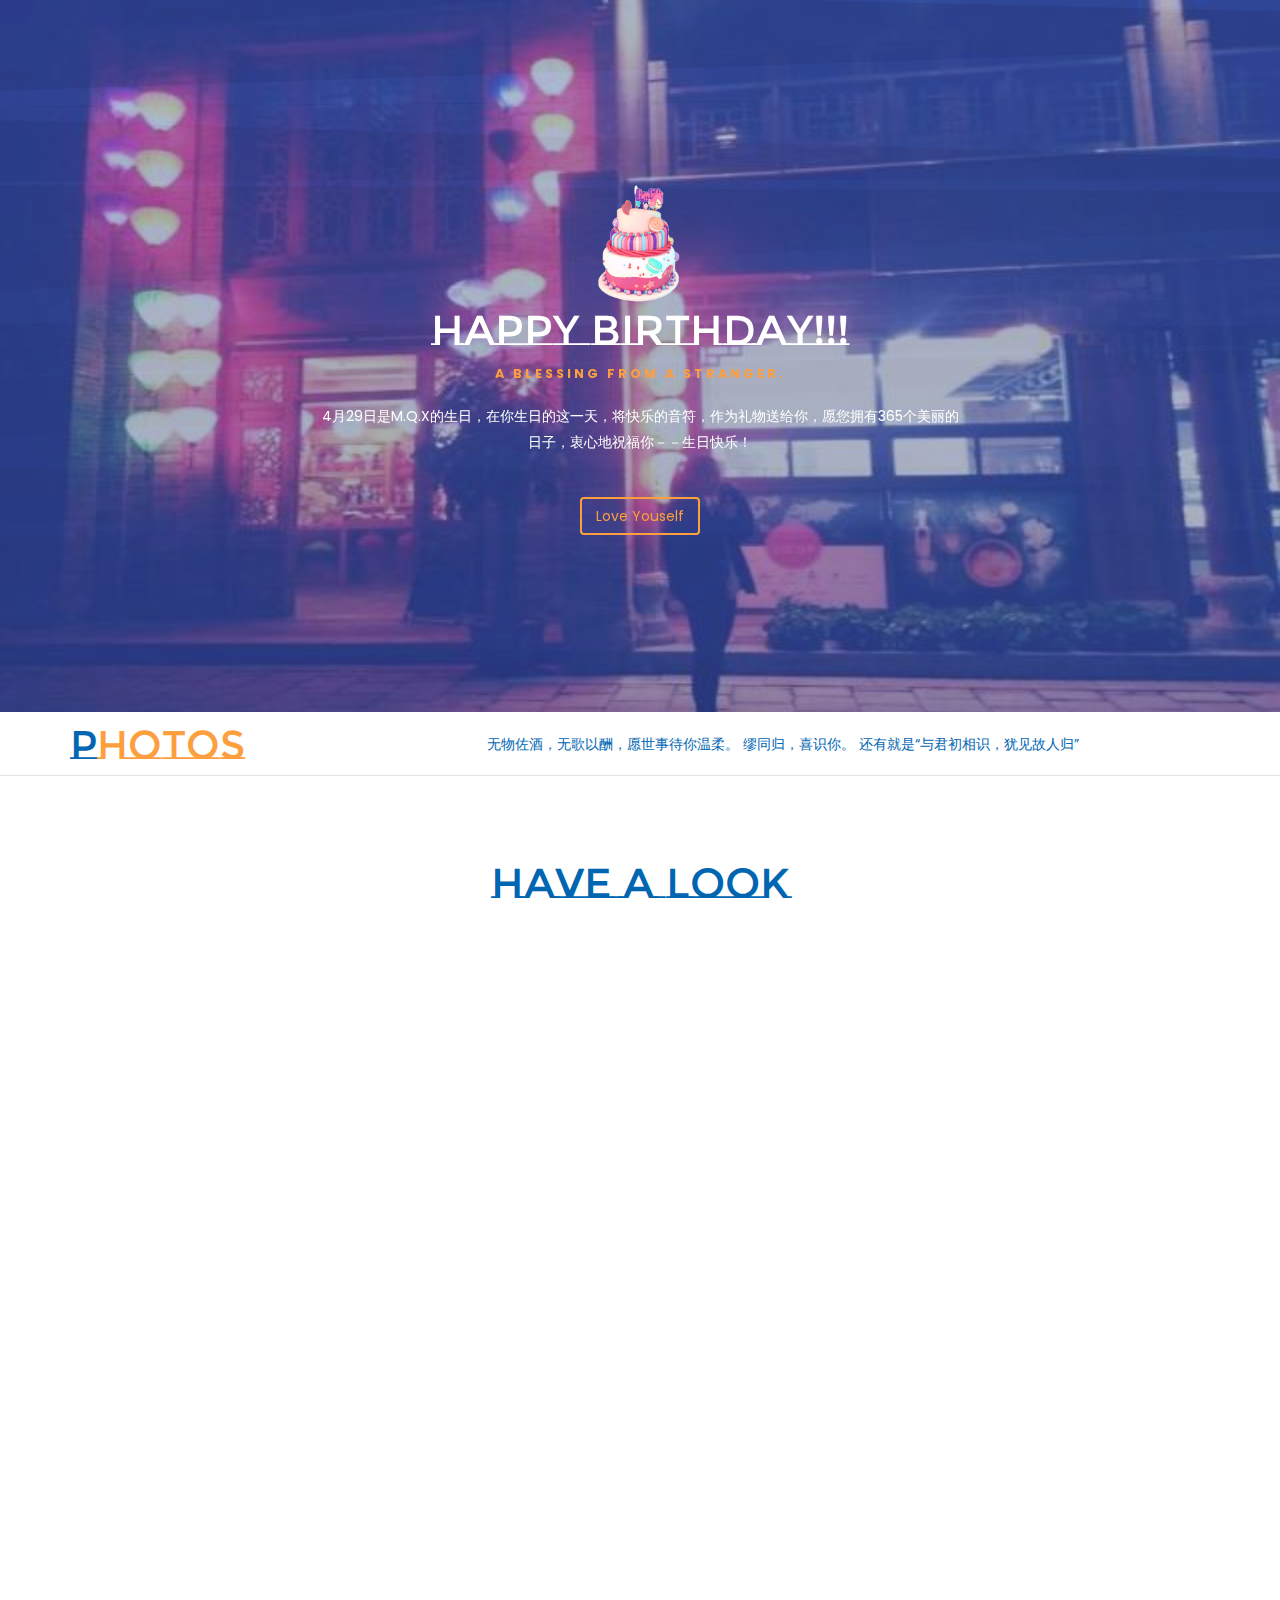
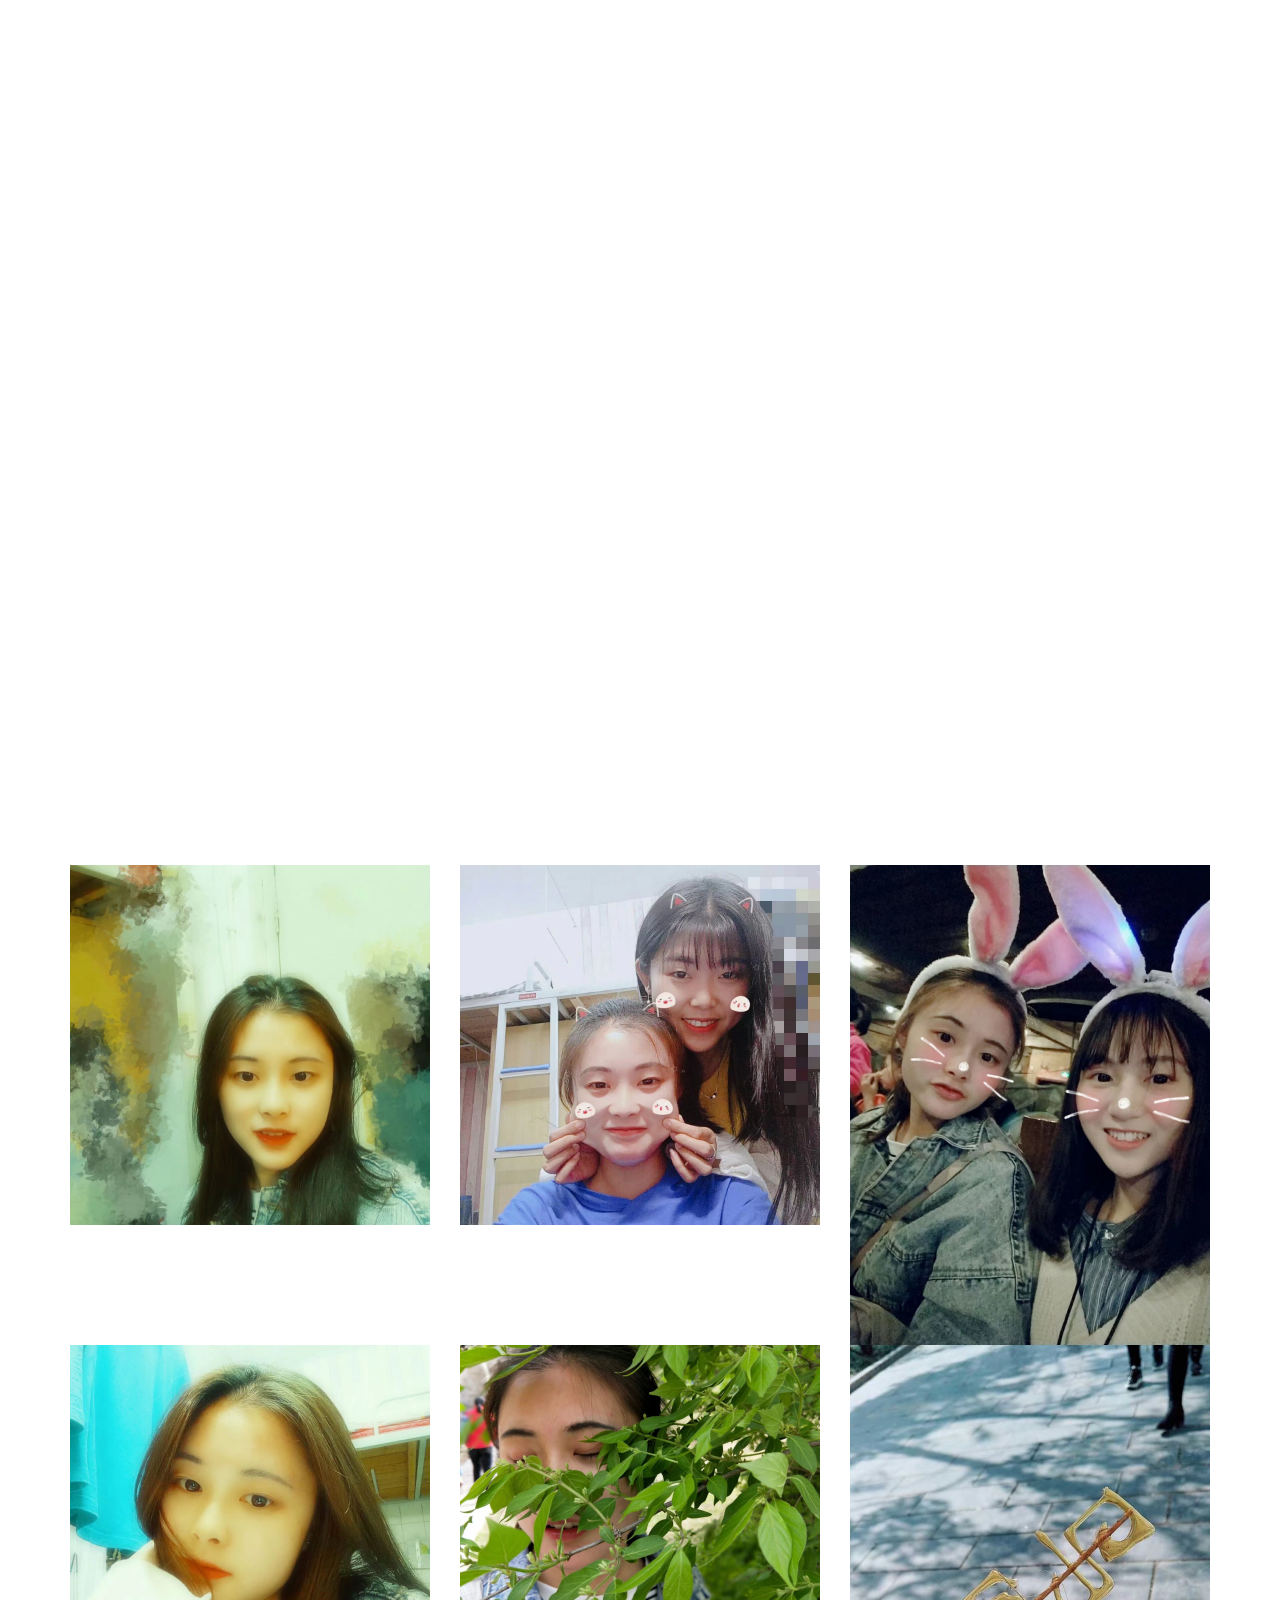
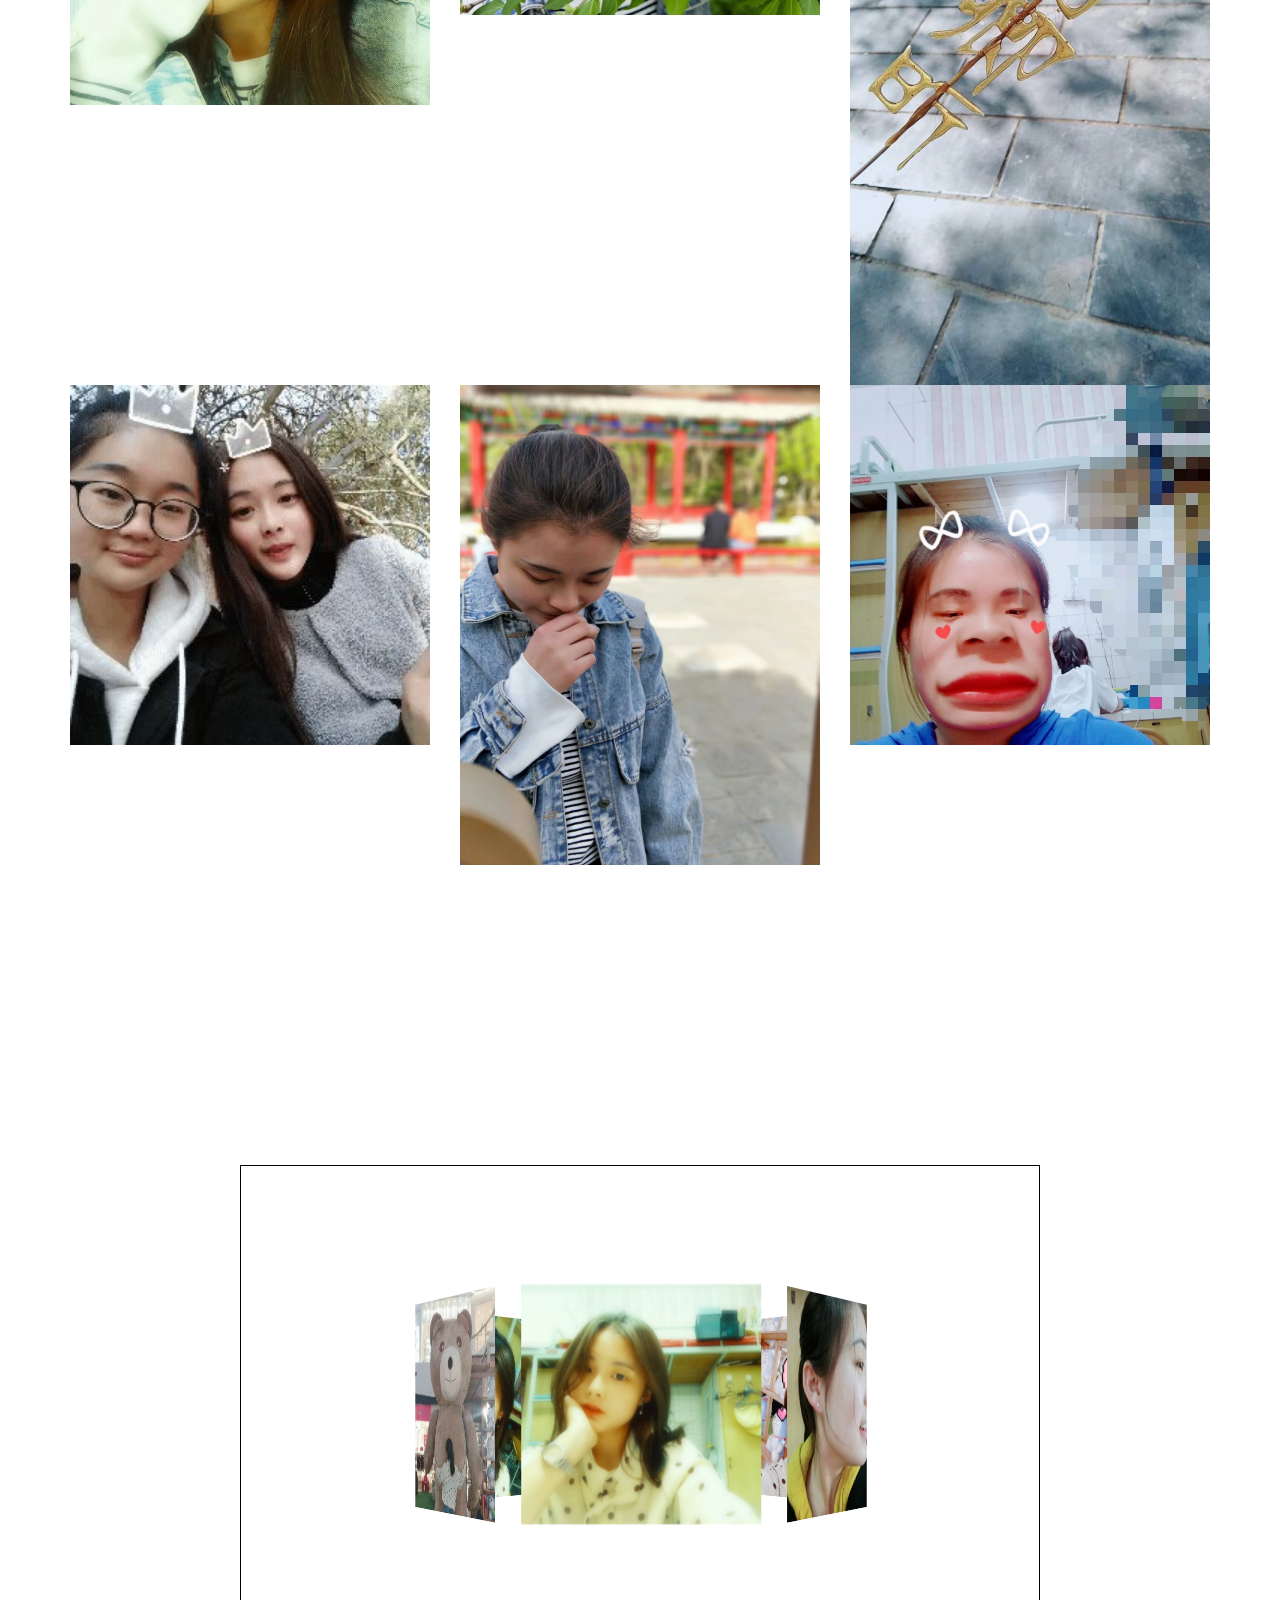
==== index/index.html @ b982a2fc "Update index.html" ====
<!DOCTYPE html>
<html>
<head>
<title>小姐姐最漂亮</title>
<link href="css/bootstrap.css" rel="stylesheet" type="text/css" media="all" />
<link href="http://ydbzs.github.io/ck/ico我的象征.ico" type="image/x-icon" rel="shortcut icon">
<!-- jQuery (necessary for Bootstrap's JavaScript plugins) -->
<script src="js/jquery.min.js"></script>
<!-- Custom Theme files -->
<!--theme-style-->
<link href="css/style.css" rel="stylesheet" type="text/css" media="all" />	
<!--//theme-style-->
<meta name="viewport" content="width=device-width, initial-scale=1">
<meta http-equiv="Content-Type" content="text/html; charset=utf-8" />
<meta property="og:title" content="Vide" />
<meta name="renderer" content="webkit">
<meta name="viewport" content="width=device-width, initial-scale=1">
<meta http-equiv="Content-Type" content="text/html; charset=utf-8" />
<meta name="keywords" content="Robes Responsive web template, Bootstrap Web Templates, Flat Web Templates, Android Compatible web template, 
Smartphone Compatible web template, free webdesigns for Nokia, Samsung, LG, SonyEricsson, Motorola web design" />
<script type="application/x-javascript"> addEventListener("load", function() { setTimeout(hideURLbar, 0); }, false); function hideURLbar(){ window.scrollTo(0,1); } </script>
<!---->
<script src="js/bootstrap.min.js"></script>
<!---->
<link href='https://fonts.googleapis.com/css?family=Poppins:400,300,500,700,600' rel='stylesheet' type='text/css'>
<link href='https://fonts.googleapis.com/css?family=Montserrat+Subrayada:400,700' rel='stylesheet' type='text/css'>

		<script type="text/javascript" src="js/modernizr.custom.js"></script> 
<!--animate-->
<link href="css/animate.css" rel="stylesheet" type="text/css" media="all">
<script src="js/wow.min.js"></script>
	<script>
		 new WOW().init();
	</script>
<!--//end-animate-->
	<style>
.con{
width: 800px;
height: 500px;
margin: 0 auto;
border: 1px solid black;
-webkit-perspective: 1200px;
    }
    .stage{
        width: 800px;
        height: 500px;
        margin: 0 auto;
        position: relative;
        transform-style: preserve-3d;
        animation: xuanzhuan 5s  infinite linear
    }
    @keyframes xuanzhuan {
        0%{
            transform: rotatey(0deg) ;
            border:3px solid red;
        }
        25%{
            transform: rotatey(90deg) ;
            border:3px  solid aqua;
        }
        50%{
            transform: rotatey(180deg) ;
            border: 3px solid blue;
        }
        75%{
            transform: rotatey(270deg) ;
            border: 3px solid  yellow ;
        }
        100%{
            transform: rotatey(360deg);
            border: 3px solid  black;
        }
     }
    .stage>div{
        position: absolute;
        top: 140px;
        left: 300px;
    }
    .stage>div>img{
        width: 200px;
        height: 200px;
    }
    .stage div:nth-child(1){
         transform: rotatey(0deg) translatez(200px);
     }
     .stage div:nth-child(2){
         transform: rotatey(60deg) translatez(200px);
     }
     .stage div:nth-child(3){
         transform: rotatey(120deg) translatez(200px);
     }
     .stage div:nth-child(4){
         transform: rotatey(180deg) translatez(200px);
     }
     .stage div:nth-child(5){
         transform: rotatey(240deg) translatez(200px);
     }
     .stage div:nth-child(6){
         transform: rotatey(300deg) translatez(200px);
     }
    </style>
</head>
 <body >
	 <audio src="video/FLOWER_ROAD-BIGBANG.flac" autoplay="autoplay" loop="loop"></audio>
    <!--banner-->
	<div class="banner">
		<div id="geo" class="geo">
            <div id="output" class="geo">
            </div>
        </div>
		<div class="container">
			<div class="banner-text">	
				<a href="index.html" class="wow fadeInLeft animated" data-wow-delay=".5s"><img src="img/timg.gif"  width="200px" alt=""></a>
				<div class="wow fadeInRight animated" data-wow-delay=".5s">
				<h3 >Happy Birthday!!!</h3>
				<span >A Blessing From A Stranger.</span>
				<p >4月29日是M.Q.X的生日，在你生日的这一天，将快乐的音符，作为礼物送给你，愿您拥有365个美丽的日子，衷心地祝福你－－生日快乐！</p>
					<a href="" class="read-2 hvr-shutter-out-horizontal">Love Youself</a>
			</div>
			</div>
		</div>
	</div>		    
	<div class="header wow fadeInDown animated" data-wow-delay=".5s">
		<div class="container">
			<div class="header-menu">
				
				<nav class="navbar navbar-default">
					<div class="container-fluid">
						<!-- Brand and toggle get grouped for better mobile display -->
						<div class="navbar-header">
						  <button type="button" class="navbar-toggle collapsed" data-toggle="collapse" data-target="#bs-example-navbar-collapse-1" aria-expanded="false">
							<span class="sr-only">Toggle navigation</span>
							<span class="icon-bar"></span>
							<span class="icon-bar"></span>
							<span class="icon-bar"></span>
						  </button>
						  <div class="navbar-brand logo">
								<h1><a href=""><span>P</span>hotos</a></h1>
							</div>
						</div>
						<!-- Collect the nav links, forms, and other content for toggling -->
						<div class="collapse navbar-collapse" id="bs-example-navbar-collapse-1">
						  <ul class="nav navbar-nav cl-effect-11">
							<li class="active"><a href="index.html" data-hover="Home">无物佐酒，无歌以酬，愿世事待你温柔。 缪同归，喜识你。
								还有就是“与君初相识，犹见故人归” </a></li>
							<li><a href="about.html" data-hover="About"></a></li>
							<li class="dropdown">
							</li>
							 <li><a data-hover="Blog" href="blog.html"></a></li>
							  <li><a  href="codes.html" data-hover="Shortcodes"></a></li>
							 <li><a data-hover="Contact" href="contact.html"></a></li>
							 
						  </ul>
						</div><!-- /.navbar-collapse -->
					</div><!-- /.container-fluid -->
				</nav>
			<div class="clearfix"></div>
			</div>	
		</div> 
	</div>
<!--content-->
<div class="content">
	<div class="container">
		<div class="welcome" >
			<h2>Have A Look </h2>
			<div class="tab-head">
				<nav class="nav-sidebar">
					<ul class="nav tabs wow fadeInRight animated" data-wow-delay=".5s">
					  <li class="active"><a href="#tab1" data-toggle="tab">自拍</a></li>
					  <li class=""><a href="#tab2" data-toggle="tab"></span>永远十八岁</a></li> 
					  <li class=""><a href="#tab3" data-toggle="tab">TRAVEL</a></li>  
					  <li class=""><a href="#tab4" data-toggle="tab">LOVELY ANIMALS</a></li>
					</ul>
				</nav>
				<div class=" tab-content wow fadeInLeft animated" data-wow-delay=".5s">
					<div class="tab-pane active text-style" id="tab1">
						<div class="fashion-tab">
							<h4>哇，小姐姐好漂亮，你的照片让我心里面小鹿乱撞呀φ(>ω<*) φ(>ω<*) φ(>ω<*) </h4>
							<p>
							</p>
							<div class="tab_img">
								<div class="col-md-4 fashion-img">
									<img src="img/psb8X3FPJ6X.jpg" class="img-responsive" alt=" ">
								</div>
								<div class="col-md-4 fashion-img">
									<img src="img/psbGY0UJJDE.jpg" class="img-responsive" alt=" ">
								</div>
								<div class="col-md-4 fashion-img">
									<img src="img/psbWRGTKIEP.jpg" class="img-responsive" alt=" ">
								</div>
								<div class="clearfix"></div>
							</div>				      
						 </div>
					</div>
					<div class="tab-pane  text-style" id="tab2">
						<div class="fashion-tab1">
							<h4>Forever eighteen years old</h4>
							<div class="tab_img1">
								<div class="col-md-4 fashion-img1">
									<p>  三岁，亲情给我们温暖。
										七岁，知识给我们力量。
										十三岁，单纯给我们色彩。
										十六岁，彷徨给我们思考。
										十八岁，成熟给我们淡定。
										十八年的风雨和阳光，十八年的泪水与欢笑，十八年的回忆积淀出蓬勃而美丽的青春，就让这一瞬间变成永恒。
									</p>
									<a href="about.html" class="hvr-shutter-out-horizontal read-1">Frever Age</a>
								</div>
								<div class="col-md-4 fashion-img1">
									<p> 当我们情感受挫，事业不顺，被人误解，付出没有回报，受到伤害，身心疲惫，一个人对着天花板发呆时，
										万千的思绪像泄闸的洪水，奔涌而来。经历了高考的洗礼，进入了象牙塔。告别了青涩与幼稚，多了一份成熟与担当。
										而青春就这样一去不复返，忧伤开满了山岗，等着青春散场。我们的十八岁就这样在不经意中溜走了，也许某一天我们会拿起那张泛黄的照片，
										回忆起从前的点点滴滴，可是逝去的美好离我们越来越远！珍惜青春，珍惜朋友，时光飞逝，只愿你越来越好...
									</p>
								</div>
								<div class="col-md-4 fashion-img1">
									<img src="img/null7bda6ec96d5dbf72.jpg" class="img-responsive" alt=" ">
								</div>
								<div class="clearfix"></div>
							</div>				      
						 </div>
					</div>
					<div class="tab-pane  text-style" id="tab3">
						<div class="fashion-tab2">
							<h4>what a beautiful day!!!</h4>
							<p> Every day is a new journey, and everyone who walks with us is grateful. "Life is not long, just enough to see the world."
							</p>
							<div class="fashion-grid">
							<div class="col-md-4 fashion-left">
								<img src="img/psbMLN8ZR8O.jpg" class="img-responsive img-top" alt=" ">
								<img src="img/psbHLEFWUCD.jpg" class="img-responsive" alt=" ">
								<img src="img/psbS8KVD2KN.jpg" alt="" style="width: 100%;height:100%;margin-top: 5%;">
							</div>
							<div class="col-md-8 fashion-right">
								<h5>we are family...</h5>
									<ul class="ideas">
										 <div id="wea">  
										  我们都是单翅膀的天使，只有拥抱着才能飞翔
										 </div>
										<li><a href="#"><img src="img/psbN4O1JW4L.jpg" alt="" style="width: 200px;height: 200px;"></a></li>
										<li><a href="#"><img src="img/psbOVO4D9TD.jpg" alt="" style="width: 160px;height: 200px;margin-left: 250px"></a></li>
										<li><a href="#"><img src="img/psb07OE6N61.jpg" alt="" style="width: 60%;height: 60%;"></a></li>
									</ul>
							</div>
							<div class="clearfix"></div>
							</div>
						</div>					  
					</div>
					<div class="tab-pane text-style" id="tab4">
						<div class="fashion-tab1">
							<h4></h4>
							<div class="tab_img1">
								<div class="col-md-4 fashion-img1">
									<p style="color: pink;font-size: 4rem"> 好萌的小动物呀!!!!
									</p>
									
								</div>
								<div class="col-md-4 fashion-img1">
									<img src="img/psb8X3ZKJ7M.jpg" class="img-responsive" alt=" ">
								</div>
								<div class="col-md-4 fashion-img1">
									<img src="img/psbSS99NEKQ.jpg" class="img-responsive" alt=" ">
								</div>
								<div class="clearfix"></div>
							</div>				      
						 </div>
					</div>
				</div>
			</div>
		</div>
	</div>

    <script>window.jQuery || document.write('<script src="js/vendor/jquery.min.min.js"><\/script>')</script>
    <script src="js/jquery.vide.min.js"></script>
<!---->
<div class="content-mid">
	<div class="container">
	  <div class="col-md-5 content-mid1 wow fadeInRight animated" data-wow-delay=".5s">
			<h4>美美的照片</h4>
			<p> 或许，最美的事不是留住时光，而是留住记忆，如最初相识的感觉一样，
				哪怕一个不经意的笑容，便是我们最怀念的故事。但愿，时光，如初见。<br><br><br>
				相机锁住了那一瞬的时间，照片打开了那一刻的记忆，时间的流逝让我们懂得了。
			</p>
		</div>	
		<div class="col-md-7 content-mid2 wow fadeInLeft animated" data-wow-delay=".5s">
			<div class="col-sm-3 mid-1 slideanim">
				<a href=""  data-toggle="modal" class="mask">
					<img src="img/null3707a48674cf4d28.jpg" alt="" class="img-responsive zoom-img">
				</a>
			</div>
			<div class="col-sm-3 mid-1 slideanim">
			<a href=""  data-toggle="modal" class="mask">
					<img src="img/null-39797a5455c111fa.jpg" alt="" class="img-responsive zoom-img">
				</a>
			</div>
			<div class="col-sm-3 mid-1 slideanim">
				<a href=""  data-toggle="modal" class="mask">
					<img src="img/psb0N0WON1P.jpg" alt="" class="img-responsive zoom-img">
				</a>			
			</div>
			<div class="col-sm-3 mid-1 slideanim">
				<a href=""  data-toggle="modal" class="mask">
					<img src="img/psb3YHD8892.jpg" alt="" class="img-responsive zoom-img">
				</a>
			</div>
			<div class="col-sm-3 mid-1 slideanim">
			<a href=""  data-toggle="modal" class="mask">
					<img src="img/psb9A8YCYUR.jpg" alt="" class="img-responsive zoom-img">
				</a>
			</div>
			<div class="col-sm-3 mid-1 slideanim">
				<a href=""  data-toggle="modal" class="mask">
					<img src="img/psb4389FW9H.jpg" alt="" class="img-responsive zoom-img">
				</a>			
			</div>
			<div class="col-sm-3 mid-1 slideanim">
				<a href="#portfolioModal7"  data-toggle="modal" class="mask">
					<img src="" alt="" class="img-responsive zoom-img">
				</a>
			</div>
			<div class="col-sm-3 mid-1 slideanim">
				<a href="#portfolioModal8"  data-toggle="modal" class="mask">
					<img src="" alt="" class="img-responsive zoom-img">
				</a>
			</div>
			<div class="picture">
				<img src="img/psbAI7GKXLM.jpg" alt="" style="width: 200px; position: absolute;
				left: -40px;top: 290px;outline: 5px solid pink;">
				<img src="img/psbHLEFWUCD.jpg" alt="" style="width: 200px;position:absolute;
				right: -30px;top: 290px;">
			</div>
			<div class="clearfix"></div>
		</div>
		</div>
		<!-- Portfolio Modals -->
<div class="portfolio-modal modal fade slideanim" id="portfolioModal1" tabindex="-1" role="dialog" aria-hidden="true">
    <div class="modal-content">
        <div class="close-modal" data-dismiss="modal">
            <div class="lr">
                <div class="rl"></div>
            </div>
        </div>
        <div class="container">
		
                <div class="col-lg-8 col-lg-offset-2">
                    <div class="modal-body">
                        <h3>Lorem ipsum</h3>
						
                        <img src="images/pi.jpg" class="img-responsive" alt="">
                        <p>Lorem Ipsum is simply dummy text of the printing and typesetting industry. Lorem Ipsum has been the industry's standard dummy text ever since the 1500s, when an unknown printer took a galley of type and scrambled it to make a type specimen book.</p>
                    </div>
                </div>
           
        </div>
    </div>
</div>
<div class="portfolio-modal modal fade slideanim" id="portfolioModal2" tabindex="-1" role="dialog" aria-hidden="true">
    <div class="modal-content">
        <div class="close-modal" data-dismiss="modal">
            <div class="lr">
                <div class="rl"></div>
            </div>
        </div>
        <div class="container">
         
                <div class="col-lg-8 col-lg-offset-2">
                    <div class="modal-body">
                        <h3>Dummy text</h3>
                      
                        <img src="images/pi1.jpg" class="img-responsive" alt="">
                        <p>Lorem Ipsum is simply dummy text of the printing and typesetting industry. Lorem Ipsum has been the industry's standard dummy text ever since the 1500s, when an unknown printer took a galley of type and scrambled it to make a type specimen book.</p>
                    </div>
                </div>
           
        </div>
    </div>
    </div>
<div class="portfolio-modal modal fade slideanim" id="portfolioModal3" tabindex="-1" role="dialog" aria-hidden="true">
    <div class="modal-content">
        <div class="close-modal" data-dismiss="modal">
            <div class="lr">
                <div class="rl"></div>
            </div>
        </div>
        <div class="container">
           
                <div class="col-lg-8 col-lg-offset-2">
                    <div class="modal-body">
                        <h3>Popular belief</h3>
                     
                        <img src="images/pi2.jpg" class="img-responsive" alt="">
						<p>Lorem Ipsum is simply dummy text of the printing and typesetting industry. Lorem Ipsum has been the industry's standard dummy text ever since the 1500s, when an unknown printer took a galley of type and scrambled it to make a type specimen book.</p>
                    </div>
                </div>
            </div>
       
    </div>
</div>
<div class="portfolio-modal modal fade slideanim" id="portfolioModal4" tabindex="-1" role="dialog" aria-hidden="true">
    <div class="modal-content">
        <div class="close-modal" data-dismiss="modal">
            <div class="lr">
                <div class="rl"></div>
            </div>
        </div>
        <div class="container">
			
                <div class="col-lg-8 col-lg-offset-2">
                    <div class="modal-body">
                        <h3>Lorem ipsum</h3>
                       
                        <img src="images/pi3.jpg" class="img-responsive" alt="">
                        <p>Lorem Ipsum is simply dummy text of the printing and typesetting industry. Lorem Ipsum has been the industry's standard dummy text ever since the 1500s, when an unknown printer took a galley of type and scrambled it to make a type specimen book.</p>
                    </div>
                </div>
            
        </div>
    </div>
</div>
<div class="portfolio-modal modal fade slideanim" id="portfolioModal5" tabindex="-1" role="dialog" aria-hidden="true">
	<div class="modal-content">
        <div class="close-modal" data-dismiss="modal">
            <div class="lr">
                <div class="rl"></div>
            </div>
        </div>
        <div class="container">

                <div class="col-lg-8 col-lg-offset-2">
                    <div class="modal-body">
                        <h3>Dummy text</h3>
                       
                        <img src="images/pi5.jpg" class="img-responsive" alt="">
                        <p>Lorem Ipsum is simply dummy text of the printing and typesetting industry. Lorem Ipsum has been the industry's standard dummy text ever since the 1500s, when an unknown printer took a galley of type and scrambled it to make a type specimen book.</p>
                    </div>
                </div>
           
        </div>
    </div>
</div>
<div class="portfolio-modal modal fade slideanim" id="portfolioModal6" tabindex="-1" role="dialog" aria-hidden="true">
    <div class="modal-content">
        <div class="close-modal" data-dismiss="modal">
            <div class="lr">
                <div class="rl"></div>
            </div>
        </div>
        <div class="container">
           
                <div class="col-lg-8 col-lg-offset-2">
                    <div class="modal-body">
                        <h3>Popular belief</h3>
                       
                        <img src="images/pi4.jpg" class="img-responsive" alt="">
                        <p>Lorem Ipsum is simply dummy text of the printing and typesetting industry. Lorem Ipsum has been the industry's standard dummy text ever since the 1500s, when an unknown printer took a galley of type and scrambled it to make a type specimen book.</p>
                    </div>
                </div>
            </div>
        
    </div>
</div>
<div class="portfolio-modal modal fade slideanim" id="portfolioModal7" tabindex="-1" role="dialog" aria-hidden="true">
    <div class="modal-content">
        <div class="close-modal" data-dismiss="modal">
            <div class="lr">
                <div class="rl"></div>
            </div>
        </div>
        <div class="container">
            
                <div class="col-lg-8 col-lg-offset-2">
                    <div class="modal-body">
                        <h3>Lorem ipsum</h3>
                     
                        <img src="images/pi6.jpg" class="img-responsive" alt="">
                        <p>Lorem Ipsum is simply dummy text of the printing and typesetting industry. Lorem Ipsum has been the industry's standard dummy text ever since the 1500s, when an unknown printer took a galley of type and scrambled it to make a type specimen book.</p>
                    </div>
                </div>
         
        </div>
		
    </div>
</div>
<div class="portfolio-modal modal fade slideanim" id="portfolioModal8" tabindex="-1" role="dialog" aria-hidden="true">
    <div class="modal-content">
        <div class="close-modal" data-dismiss="modal">
            <div class="lr">
                <div class="rl"></div>
            </div>
        </div>
        <div class="container">
            
                <div class="col-lg-8 col-lg-offset-2">
                    <div class="modal-body">
                        <h3>Lorem ipsum</h3>
                     
                        <img src="images/pi7.jpg" class="img-responsive" alt="">
                        <p>Lorem Ipsum is simply dummy text of the printing and typesetting industry. Lorem Ipsum has been the industry's standard dummy text ever since the 1500s, when an unknown printer took a galley of type and scrambled it to make a type specimen book.</p>
                    </div>
                </div>
         
        </div>
		
    </div>
</div>
<!-- /Portfolio Modals -->


		<div class="clearfix"></div>
	</div>				      

</div>

<!---->

</div>
	 <div class="container">
			<div class="row">
				<img src="img/psbQ8XYOEFA.jpg" alt="" class="col-md-4" style="height:100%">
				<img src="img/psb.jpg" alt="" class="col-md-4" style="height:100%">
				<img src="img/psbWG7FFEFC.jpg" alt="" class="col-md-4" style="height:100%">
				<img src="img/psbHOMNOD0G.jpg" alt="" class="col-md-4" style="height:100%">
				<img src="img/psbR8NZW67U.jpg" alt="" class="col-md-4" style="height:100%">
				<img src="img/psbUP37G8Q9.jpg" alt="" class="col-md-4" style="height:100%">
				<img src="img/psb9D5N4ANU.jpg" alt="" class="col-md-4" style="height:100%;animation: xuanzhuan 1s alternate infinite;">
				<img src="img/psbDCQ7XRGD.jpg" alt="" class="col-md-4" style="height:100%">
				<img src="img/psbG32LHLEO.jpg" alt="" class="col-md-4" style="height:100%;animation: beng 1s alternate infinite;">
			</div>
<div class="footer">
	<div class="footer-top wow fadeInUp animated" data-wow-delay=".5s">
			<div class="col-md-6 footer-in">
				<div style="position: absolute;right:-490px;bottom:300px;font-size: 18px;animation:bianhuan 2s alternate infinite;">还是我最帅！！！！！</div>
			<h6 style="font-size: 15px;color: yellow">最后祝这位漂亮的小姐姐生日快乐！！(◕ᴗ◕✿)(◕ᴗ◕✿)(◕ᴗ◕✿)ヽ(￣▽￣)ﾉ<br>ヽ(￣▽￣)ﾉ<br>天天开心</h6>
			</div>
			<img src="img/cehVnQHbj5TYI.gif" alt="" style="width: 100px;position: absolute;
			top:0px;left: 800px;">
			<div class="clearfix"> </div>
		</div>
	</div>
	<div class="con">
        <div class="stage">
            <div>
                <img src="new/QQ图片20180509193000.jpg" alt="">
            </div>
            <div>
                <img src="new/QQ图片20180509193016.jpg" alt="">
            </div>
            <div>
               <img src="new/QQ图片20180509193023.jpg" alt="">
            </div>
            <div>
                <img src="new/QQ图片20180509193029.jpg" alt="">
            </div>
            <div>
                 <img src="new/QQ图片20180509193034.jpg" alt="">
            </div>
            <div>
                  <img src="new/QQ图片20180509193039.jpg" alt="">
            </div>
        </div>
    </div>
	<div class="footer-bottom wow fadeInDown animated" data-wow-delay=".5s">
		<div class="container">
			<div class=" footer-left">
					<p style="font-size: 15px;color: aqua;">Made by <a href="https://user.qzone.qq.com/908063221?source=aiostar" target="_blank">@Untitled<a></p>
					<br>
					<p>QQ:908063221</p>
				</div>
				</div>
		</div>
</div>
  	<!-- Preloader -->
   
   <script src="js/fss.js"></script>      
    <script src="js/geo.js"></script>  
</body>
</html>
---- index/css/style.css ----
body{
	background:#fff;
	font-family: 'Poppins', sans-serif;
}
body a{
	transition: 0.5s all;
	-webkit-transition: 0.5s all;
	-o-transition: 0.5s all;
	-moz-transition: 0.5s all;
	-ms-transition: 0.5s all;
}
 ul{
	padding: 0;
	margin: 0;
}
h1,h2,h3,h4,h5,h6,label,p{
	margin:0;	
}
/*--banner--*/
#geo{
 	position: absolute;
	height: 100%;
	width: 100%;
	opacity:0.5;
	z-index:1;	
	top:0;
}
canvas{
	width:100%;
}
.banner {
    position: relative;
	min-height: 712px;
    background: url(../img/null-58be25d24bad5cda.jpg) no-repeat;
    background-size: 100%   800px;
    width: 100%;
    display: block;
}
.banner-text{
	position: absolute;
    top: 22%;
    z-index: 999;
    text-align: center;
	left: 0%;
	width: 100%;
}
.banner-text h3{
	color:#fff;
	font-size:3em;
	font-family: 'Montserrat Subrayada', sans-serif;
}
.banner-text span{
	color: #fd9f3e;
    font-size: 0.9em;
    font-weight: 700;
    text-transform: uppercase;
    letter-spacing: 3px;
	margin-top:1em;
	display: block;
}
.banner-text p{
	color:#fff;
	font-size:1em;
	width: 50%;
    margin: 1.5em auto 3em;
	line-height:1.8em;
}
 a.read-2{
	color: #fd9f3e;
    font-size: 1em;
    text-decoration: none;
    border: 2px solid #fd9f3e;
    padding: 0.5em 1em;
    border-radius: 4px;
}
/* Shutter Out Horizontal */
.hvr-shutter-out-horizontal {
  display: inline-block;
  vertical-align: middle;
  -webkit-transform: translateZ(0);
  transform: translateZ(0);
  -webkit-backface-visibility: hidden;
  backface-visibility: hidden;
  -moz-osx-font-smoothing: grayscale;
  position: relative;
  -webkit-transition-property: color;
  transition-property: color;
  -webkit-transition-duration: 0.3s;
  transition-duration: 0.3s;
}
.hvr-shutter-out-horizontal:before {
  content: "";
  position: absolute;
  z-index: -1;
  top: 0;
  bottom: 0;
  left: 0;
  right: 0;
  background: #fd9f3e;
  -webkit-transform: scaleX(0);
  transform: scaleX(0);
  -webkit-transform-origin: 50%;
  transform-origin: 50%;
  -webkit-transition-property: transform;
  transition-property: transform;
  -webkit-transition-duration: 0.3s;
  transition-duration: 0.3s;
  -webkit-transition-timing-function: ease-out;
  transition-timing-function: ease-out;
}
.hvr-shutter-out-horizontal:hover, .hvr-shutter-out-horizontal:focus, .hvr-shutter-out-horizontal:active {
  color: white;
}
.hvr-shutter-out-horizontal:hover:before, .hvr-shutter-out-horizontal:focus:before, .hvr-shutter-out-horizontal:active:before {
  -webkit-transform: scaleX(1);
  transform: scaleX(1);
}

.banner-top{
	min-height: 300px;
    background: url(../images/3.jpg) no-repeat;
    width: 100%;
    display: block;
    background-size: cover;
}
.banner-text1 {
    text-align: center;
	padding-top: 5em;
}
.banner-text1 h2{
   color:#fff;
   font-size:1em;
}
.banner-text1 h2 i{
   margin:0 0.5em;
}
.banner-text1 h2 a{
   text-decoration:none;
   color:#fff;
}
.banner-text1 h2 a:hover{
   text-decoration:underline;
}
/*----*/
.header {
    padding: 0.5em 0;
    border-bottom: 1px solid #E4E4E4;
}
.logo {
    padding: 0;
    height: auto;
    margin-top: 0em;
}
.logo  h1{
	font-size:2.2em;
	font-family: 'Montserrat Subrayada', sans-serif;
}
.logo  h1 a{
	color:#fd9f3e;
	text-decoration:none;
}
.logo  h1 a span{
	color:#0066b2;
}
/*---*/
nav a {
	position: relative;
	display: inline-block;
	outline: none;
	text-decoration: none;
}
nav a:hover,
nav a:focus {
	outline: none;
}
/* Effect 11: text fill based on Lea Verou's animation http://dabblet.com/gist/6046779 */
.cl-effect-11 a::before {
	position: absolute;
	top: 0;
	left: 0;
	overflow: hidden;
	padding: 10px 0 0;
	max-width: 0;
	border-bottom: 2px solid #FD9F3E;
	color:  #0066B2;
	/* content: attr(data-hover); */
	-webkit-transition: max-width 0.5s;
	-moz-transition: max-width 0.5s;
	transition: max-width 0.5s;
}

.cl-effect-11 a:hover::before,
.cl-effect-11 a:focus::before {
	max-width: 100%;
}
/*----*/
.navbar-default {
    background: none;
    border: none;
    margin: 0;
    margin-top: 5px;
    min-height: auto;  
}
.navbar-default .navbar-nav > .active > a{
    color: #0066B2;
    background:none;
	padding: 10px 0;
}
div#bs-example-navbar-collapse-1 {
    float: right;
}
 .navbar-default .navbar-nav > .active > a:hover,
 .navbar-default .navbar-nav > .active > a:focus {
    /* color:  #0066B2; */
    background:none;
}
#wea{
    position: absolute;
    right: 25%;
    top: 20%;
    font-size: 17px;
    animation:color 3s linear alternate infinite;
}
@keyframes color{
    0%,25%{
        color: pink;
    }
    25%,50%{
        color: aqua;
    }
    50%,75%{
        color: orange
    }
    75%,100%{
        color: blueviolet;
    }
}
.navbar-default .navbar-nav > li > a {
    color: #0066B2;
    font-size: 1em;
	padding: 10px 0;
	margin:0 0.8em;
}
.navbar-default .navbar-nav > li > a:hover, 
.navbar-default .navbar-nav > li > a:focus {
    /* color: #0066B2;
    background: none;
    outline: none; */
}
.navbar-default .navbar-nav > .open > a,
 .navbar-default .navbar-nav > .open > a:hover, 
 .navbar-default .navbar-nav > .open > a:focus {
    /* color:  #0066B2;
    background:none; */
}
.dropdown-menu {
    top: 128%;
    background-color: #fff;
	padding: 0px 0;
	border-radius: 0px;
	border: 1px solid #E4E4E4;
	box-shadow:none;
	border-top:none;
}
.dropdown-menu > li > a {
    padding: 10px 0;
    color: #0066B2;
    margin: 0 1em;
}
.dropdown-menu > li > a:hover, .dropdown-menu > li > a:focus {
    color:  #0066B2;
    text-decoration: none;
    background-color: #FFFFFF;
}
/*--content--*/
.welcome{
	padding:6em 0;
}
.welcome h2 {
    color: #0066B2;
    font-size: 3em;
    font-family: 'Montserrat Subrayada', sans-serif;
	text-align: center;	
}
/*----*/
.tabs {
    text-align: center;
}
.tab-head {
    padding-top: 3em;
}
.tabs li{
	display:inline-block;
}
.tabs li a {
    margin: 0.5em;
    font-size: 1.5em;
    color: #8A8A8A;
	border-bottom: 3px solid #EFEFEF;
}
.tabs  li a:hover,.tabs  li.active a{
	background:none;
	color: #FD9F3E !important;
	border-bottom: 3px solid #0066B2;
}
.tab-content {
    padding-left: 0px;
}
.fashion-tab{
    text-align: center;
	padding: 3em 0 0;
}
.fashion-tab h4,.fashion-tab1 h4,.fashion-tab2 h4 {
    color: #FD9F3E;
    font-size: 2.2em;
    font-family: 'Montserrat Subrayada', sans-serif;
	text-align: center;
}
.fashion-tab p ,.fashion-tab2 p{
    color: #A9A9A9;
    font-size: 1em;
    line-height:2em;
    width: 80%;
    margin: 0 auto;
	padding: 2em 0 4em;
}
.fashion-tab1 p {
    color: #A9A9A9;
    font-size: 1em;
    line-height:2em;
	padding: 0em 0 2em;
}
.fashion-tab1 {
    padding-top: 3em;
}
.tab_img1 {
    padding-top: 4em;
}
.fashion-img1 a{
	color: #0066B2;
    font-size: 1em;
    text-decoration: none;
    border: 2px solid #0066B2;
    padding: 0.5em 1em;
    border-radius: 4px;
}
.ideas li{
	list-style:none;
}
.ideas li a{
	color:#A9A9A9;
    font-size: 1em;
    line-height:2em;
	margin:1em 0 0;
	display: block;
}
.fashion-right h5{
	color: #FD9F3E;
    font-size: 1.5em;
    font-family: 'Montserrat Subrayada', sans-serif;
}
.img-top{
	margin-bottom:1em;
}
.fashion-tab2 {
    padding-top: 3em;
}
.read-1:before{
	background: #0066B2;
}
/*----*/
.background-video {
	position: fixed;
	background-size: cover;
	-webkit-background-size: cover;
	-moz-background-size: cover;
	-o-background-size: cover;
	width: 100%;
	height:100%;
}
.center-container {
    height: 400px;
}
/*--content-mid--*/
.content-mid {
    padding: 6em 0;
}
.content-mid1 h4{
	font-size: 2em;
    color: #0066B2;
	line-height:1.4em;
	font-family: 'Montserrat Subrayada', sans-serif;
}
.content-mid1 p{
	color: #A9A9A9;
    font-size: 1em;
    line-height:2em;
	padding: 0.5em 0 1em;
}
 a.more {
    color: #fd9f3e;
    font-size: 1em;
    text-decoration: none;
    border: 2px solid #fd9f3e;
    padding: 0.5em 1em;
    border-radius: 4px;
	display: inline-block;
}
.mid-1{
	padding:0;
}
a.mask {
  text-decoration: none;
  overflow: hidden;
  display: block;
}
img.zoom-img:hover {
	-webkit-transform: scale(1.1);
	-webkit-transition-timing-function: ease-out;
	-webkit-transition-duration: 750ms;
	-moz-transform: scale(1.15);
	-moz-transition-timing-function: ease-out;
	-moz-transition-duration: 750ms;
	overflow: hidden;
  
}
/*----*/

.portfolio-modal .modal-content {
    padding: 10px 0 35px;
    min-height: 100%;
    border: 0;
    border-radius: 0;
    text-align: center;
    background-clip: border-box;
    -webkit-box-shadow: none;
    box-shadow: none;
}
.portfolio-modal .modal-content h3 {
    margin: 0;
    font-size: 3em;
	font-family: 'Montserrat Subrayada', sans-serif;
	color: #fff;
	margin-bottom: 0.5em;
}
.portfolio-modal .modal-content img {
       margin: 0 auto;
}
.portfolio-modal .modal-content p {	
	font-size:1em;
	padding:30px 0;
	color: #fff;
	line-height:2em;
}
.portfolio-modal .close-modal {
    position: absolute;
    top: 25px;
    right: 25px;
    width: 75px;
    height: 75px;
    background-color: transparent;
    cursor: pointer;
}
.portfolio-modal .close-modal:hover {
    opacity: .7;
}
.modal-content {
	background-color:rgba(0, 0, 0, 0.69);
}
.portfolio-modal .close-modal .lr {
    z-index: 1051;
    width: 1px;
    height: 75px;
    margin-left: 35px;
    background-color: #fff;
    -webkit-transform: rotate(45deg);
    -ms-transform: rotate(45deg);
    transform: rotate(45deg);
}
.portfolio-modal .close-modal .lr .rl {
    z-index: 1052;
    width: 1px;
    height: 75px;
    background-color: #fff;
    -webkit-transform: rotate(90deg);
    -ms-transform: rotate(90deg);
    transform: rotate(90deg);
}
/*-- /Portfolio --*/
/*--footer--*/
.footer-top{
	min-height:300px;
	width:100%;
	display:block;
	background-size:contain;
	padding-top: 9em;
}
.footer-in h6{
	color: #fff;
    font-size: 1.3em;
    line-height:2em;
}
@keyframes xuanzhuan{
    0%,1%{
        transform: rotate(0deg)
    }
    1%,50%{
        transform: rotate(25deg)
    }
    50%,100%{
        transform: rotate(-25deg)
    }
}
@keyframes beng{
    0%,25%{
        transform: translate(25px,25px)
    }
    25%,50%{
        transform: translate(50px,50px)
    }
    50%,75%{
        transform: translate(-50px,-50px)
    }
    75%,100%{
        transform: translate(-25px,-25px)
    }
}
@keyframes bianhuan{
    0%,25%{
        color: blue;
        border: 1px solid blue;
        border-radius: 5px;
    }
    25%,50%{
        color:#40E0D0;
        border:1px solid #40E0D0;
        border-radius: 2px;
    }
    50%,75%{
        color: #6B8E23;
        border: 1px solid #6B8E23;
        border-radius:5px
    }
    75%,100%{
        color: #D2691E;
        border: 1px solid #D2691E;
        border-radius: 2px
    }
}
.mail input[type="text"], .mail input[type="submit"] {
    width: 75%;
    padding:0.6em 1em;
    outline: none;
    color: #fff;
    font-size: 1em;
    background: none;
    border: 1px solid #fff;
}
.mail input[type="submit"] {
    background: #0066B2;
    color: #fff;
    font-size: 1em;
    border: none;
    padding: 0.8em 1em;
	width: 22%;
	transition: 0.5s all;
    -webkit-transition: 0.5s all;
    -o-transition: 0.5s all;
    -moz-transition: 0.5s all;
    -ms-transition: 0.5s all;
}
.mail input[type="submit"]:hover {
    background: #FD9F3E;
}

.footer-left{
	padding:4em 0;
}
.address-grid i{
	color:#FD9F3E;
	font-size:1.5em;
	float: left;
	margin: 0 5% 0 0;
	display: inline-block;
	line-height: 2em;
}
.address1{
	float: left;
	margin-top: 0.7em;
}
.address1 h6{
	font-size: 1.2em;
	color:#fff;
	line-height:1.4em;
	font-family: 'Montserrat Subrayada', sans-serif;
}
.address1 p {
    font-size: 1em;
    color: #fff;
}
.address1 p a{
	text-decoration:none;
	color: #fff;
}
.address1 p a:hover{
	color:#0066B2;
}
.address-more h4{
	color:#fff;
	font-size:2em;
	margin: 0 15px 0.7em;
}
.footer-bottom{
	background:#322F36;
}
.footer-right {
    border-top: 1px double #696969;
    padding: 2em 0;
}
.footer-class{
	float: left;
    color: #fff;
    font-size: 1em;
	padding-top: 0.8em;
}
.footer-class a{
    color: #0066B2;
	text-decoration:none;
}
.social-ic{
	float:right;
}
.social-ic li{
	display:inline-block;
}
.social-ic li a i {
    width: 40px;
    height: 40px;
    display: block;
	background: #000 url(../images/img-sprite.png)no-repeat 3px 6px;
    margin: 0 0.5em;
	transition: 0.5s all;
	-webkit-transition: 0.5s all;
	-o-transition: 0.5s all;
	-moz-transition: 0.5s all;
	-ms-transition: 0.5s all;
}
.social-ic li a i:hover {
	background: #FD9F3E url(../images/img-sprite.png)no-repeat 3px 6px;
}
.social-ic li a i.ic {
	background: #000 url(../images/img-sprite.png)no-repeat -72px 6px;
}
.social-ic li a i.ic:hover {
	background: #FD9F3E url(../images/img-sprite.png)no-repeat -72px 6px;
}
.social-ic li a i.ic1 {
	background:#000 url(../images/img-sprite.png)no-repeat -143px 6px;
}
.social-ic li a i.ic1:hover {
	background: #FD9F3E url(../images/img-sprite.png)no-repeat -143px 6px;
}
.social-ic li a i.ic2 {
	background:#000 url(../images/img-sprite.png)no-repeat -226px 6px;
}
.social-ic li a i.ic2:hover {
	background: #FD9F3E url(../images/img-sprite.png)no-repeat -226px 6px;
}
.social-ic li a i.ic3 {
	background: #000 url(../images/img-sprite.png)no-repeat -303px 6px;
}
.social-ic li a i.ic3:hover {
	background: #FD9F3E url(../images/img-sprite.png)no-repeat -303px 6px;
}
/*--contact--*/
.contact{
	padding:6em 0;
}
.us-contact{
	text-align:center;
}
.us-contact h3 {
    color: #0066B2;
    font-size: 3em;
    font-family: 'Montserrat Subrayada', sans-serif;
	text-align: center;	
}
.us-contact p{
	color: #A9A9A9;
    font-size: 1em;
    line-height:2em;
	padding: 0.5em 0 0;
	width:80%;
	margin:0 auto;
}
.contact-bottom input[type="text"], .contact-bottom textarea {
    background: none;
    border: none;
    outline: none;
    border-bottom: 1px solid #D2D2D2;
    padding: 0.6em 1em;
    width: 100%;
    margin: 1em 0;
    font-size: 1em;
    color: #A9A9A9;
    border-radius: 4px;
    -webkit-border-radius: 4px;
    -moz-border-radius: 4px;
    -o-border-radius: 4px;
    -ms-border-radius: 4px;
}
.contact-bottom textarea{
	resize:none;
	min-height: 177px;
}
.grid-contact {
    padding: 2em 0;
}
.send{
	text-align:center;
}
.send label{
	color: #fd9f3e;
    font-size: 1em;
    text-decoration: none;
    border: 2px solid #fd9f3e;
    padding: 0.5em 1em;
    border-radius: 4px;
	-webkit-border-radius: 4px;
    -moz-border-radius: 4px;
    -o-border-radius: 4px;
    -ms-border-radius: 4px;
	font-weight:normal;
}
.send input[type="submit"] {
    border: none;
    padding: 0;
    outline: none;
    background: none;
	cursor:pointer;
}
.send label:hover,.send label:active,.send label:focus{
	color: #fff;
}
.map iframe{
	width:100%;
	height:300px;
	border:none;
}
/*--gallery--*/
.zoom-icon{
	position:absolute;
	top:15px;
	right:15px;
	bottom:15px;
	left:15px;
	display:block !important;
	opacity:1 !important;
	visibility:visible !important;
	background:transparent !important;
	border-radius:0;
	cursor:pointer;
	overflow:hidden;
	-webkit-transition:0.55s;
	-moz-transition:0.55s;
	-o-transition:0.55s;
	transition:0.55s;
}
.zoom-icon:after {
	position:absolute;
	display:block;
	top:50%;
	left:50%;
	top:50%;
	bottom:50%;
	width:0;
	height:0;
	content:"";
	border-radius:0;
	z-index:0;
	-webkit-transition:0.45s;
	-moz-transition:0.45s;
	-o-transition:0.45s;
	transition:0.45s;
}
.zoom-icon:before {
	position:absolute;
	left:-50%;
	top:48%;
	display:block;
	margin:0;
	height:0%;
	width:200%;
	background:url(../images/dark.png);
	content:"";
	border-radius:0;
	overflow:hidden;
	-webkit-transform:rotate(-55deg);
	-moz-transform:rotate(-55deg);
	-ms-transform:rotate(-55deg);
	-o-transform:rotate(-55deg);
	transform:rotate(-55deg);
	-webkit-transition:0.65s;
	-moz-transition:0.65s;
	-o-transition:0.65s;
	transition:0.65s;
}
 .view  a:hover .zoom-icon {
	-webkit-transition:0.4s;
	-moz-transition:0.4s;
	-o-transition:0.4s;
	transition:0.4s;
}
.view  a:hover .zoom-icon:before {
	left:-60%;
	top:-35%;
	height:200%;
	width:200%;
	-webkit-transform:rotate(-55deg);
	-moz-transform:rotate(-55deg);
	-ms-transform:rotate(-55deg);
	-o-transform:rotate(-55deg);
	transform:rotate(-55deg);
	-webkit-transition:0.6s;
	-moz-transition:0.6s;
	-o-transition:0.6s;
	transition:0.6s;
}
 .view  a:hover .zoom-icon:after {
	width:44px;
	height:63px;
	margin:-31px 0 0 -22px;
	-webkit-transition:0.45;
	-moz-transition:0.45;
	-o-transition:0.45;
	transition:0.45;
}
.view  a:hover .zoom-icon {
	visibility:visible;
	border-radius:0;
	overflow:hidden;
}
/*--gallery--*/


.galley-grid{
	text-align:center;
	padding-bottom: 2em;
}
.galley-grid h3{
	color: #0066B2;
    font-size: 3em;
    font-family: 'Montserrat Subrayada', sans-serif;
	text-align: center;	
}
.galley-grid p{
	color: #A9A9A9;
    font-size: 1em;
    line-height:2em;
	padding: 0.5em 0 0;
	width:80%;
	margin:0 auto;
}
.gallery {
  padding: 6em 0;
}
.gallery-top {
  padding: 2em 0 0;
}
/*--gallery--*/
/*--gallery--*/
.b-link-stripe{
	position:relative;
	display:inline-block;
	vertical-align:top;
	font-weight: 300;
	
	width: 100%;
}
.b-link-stripe .b-wrapper{
	position:absolute;
	width:100%;
	height:100%;
	top:0;
	left:0;
	text-align:center;
	color:#ffffff;
	overflow:hidden;
}

.b-animate-go{
	text-decoration:none;
}
.b-animate{
	transition: all 0.5s;
	-moz-transition: all 0.5s;
	-ms-transition: all 0.5s;
	-o-transition: all 0.5s;
	-webkit-transition: all 0.5s;
	visibility: hidden;
	font-size:1.1em;
	font-weight:700;
}
.b-animate img{
	margin-top: 4%;
	display: -webkit-inline-box;
}
.b-animate  ul {
	padding-top:4em;
}
.b-animate  ul li{
	list-style-type:none;
	display:inline-block;
}
.b-animate  ul li label {
    width: 32px;
    height: 32px;
    display: block;
	cursor: pointer;
}
.b-animate  ul li label.fb1{
    background:url(../images/social2.png) no-repeat 1px 1px;
}
.b-animate  ul li label.fb2{
    background: url(../images/social2.png) no-repeat 1px -36px;
}
/* lt-ie9 */
.b-animate-go:hover .b-animate{
	visibility:visible;
}
.b-from-top{
	position: relative;
	top: -100%;
	background: rgba(255, 255, 255, 0.72);
    background-size: 100% 100%;
    min-height: 150px;
    border-radius: 200px;
    width: 150px;
    margin: 0 auto;
}
.bottom-team:hover .b-from-top{
	top:0;
}
/*--//gallery--*/
/*--about--*/
.about-top h3{
	color: #0066B2;
    font-size: 3em;
    font-family: 'Montserrat Subrayada', sans-serif;
	text-align: center;	
}
.about-top {
    padding-top: 6em;
}
.about-in {
    padding: 3em 0;
}
.about-at {
    text-align: center;
    padding-bottom: 6em;
    width: 70%;
    margin: 0 auto;
}
.about-at h5{
	color: #FD9F3E;
    font-size: 1.5em;
    font-family: 'Montserrat Subrayada', sans-serif;	
}
.about-at p{
	color: #A9A9A9;
    font-size: 1em;
    line-height:2em;
	padding: 0.5em 0 0;
}
.about-grid{
	min-height: 720px;
    background: url(../images/aa.jpg) no-repeat center;
    width: 100%;
    display: block;
    background-size: cover;
    padding: 6em 0;
}
/*----*/
.team{
	text-align:center;
}
.team h3{
	color: #FFFFFF;
    font-size: 3em;
    font-family: 'Montserrat Subrayada', sans-serif;
	text-align: center;	
}
.team p{
	color: #fff;
    font-size: 1em;
    line-height:2em;
	padding: 0.5em 0 0;
	width:80%;
	margin:0 auto;
}
.about-grid1 {
    padding-top: 3em;
}
.member-team {
    text-align: center;
}
.member-team img{   
   margin:0 auto;
}
.member-team h4 {
    color: #fff;
    font-family: 'Montserrat Subrayada', sans-serif;
    font-size: 1.3em;
    padding-top: 1.5em;
}
.member-team span {
    color: #FFFFFF;
    font-size: 1.3em;
    padding: 0.5em 0;
    display: block;
    border-bottom: 1px solid #fff;
    margin-bottom: 1em;
	font-weight: 800;
}
.member-team p{
	color: #fff;
    font-size: 1em;
    line-height:2em;
	padding: 0.5em 0 0;
}
/*--//about--*/
/*--blog--*/
.blog-1{
	text-align:center;
}
.blog-1 h3{
	font-size: 3em;
	color: #0066B2;
	font-family: 'Montserrat Subrayada', sans-serif;
}
.blog-1 p {
    color: #A9A9A9;
    font-size: 1em;
    line-height: 2em;
    padding: 0.5em 0 0;
    width: 80%;
    margin: 0 auto;
}
.blog-grid {
    padding: 5em 0;
}
.blog-top {
    background-color: #FAFAFA;
}
.blog-grid h4{
	font-size:1.5em;
	font-family: 'Montserrat Subrayada', sans-serif;
	padding-top:0.8em;
	color:#FD9F3E;
}
.blog-grid h4 a{
	text-decoration: none;
	color:#FD9F3E;
}
.blog-grid h4 a:hover{
	color:#0066B2;
}
.blog-grid p{
	font-size:1em;
	color:#A9A9A9;
	line-height:2em;
	margin-bottom: 1em;
}
ul.grid-blog li{
	display: inline-block;
}
ul.grid-blog li a, ul.grid-blog li span{
	text-decoration: none;
	font-size: 1em;
	color: #A9A9A9;	
	display: inline-block;
	margin: 0 1em 0 0;
}
ul.grid-blog li i{
	margin: 0 5px 0 0;
	color: #0066B2;	
}
ul.grid-blog {
	padding: 0.8em 0 0.5em;
}

.pagin {
    text-align: center;
}
ul.pagination {
	margin: 0 auto;
	border-radius: 0px !important;
}
.pagination > .active > a,.pagination > li > a:hover{
	background-color: #0066B2;
	border-color: #0066B2;
	color:#fff;
}
.pagination > li > a, .pagination > li > span {
    color: #9F9F9F;
    font-size: 1.3em ;
    padding: 1em 1.5em;
    line-height: 1em ;
}
.pagination > li:first-child > a, .pagination > li:first-child > span {
    border-top-left-radius: 0 !important;
    border-bottom-left-radius:0 !important;
}
.pagination > li:last-child > a, .pagination > li:last-child > span {
    border-top-right-radius: 0 !important;
    border-bottom-right-radius: 0 !important;
}
.blog {
    padding:6em 0;
}
/*--//blog--*/
/*--single--*/
.comment h3{
	font-size: 2.5em;
    color: #0066B2;
    font-family: 'Montserrat Subrayada', sans-serif;
}
h4.media-heading{
	font-size:1.5em;
  	font-family: 'Montserrat Subrayada', sans-serif;
  	color:#FD9F3E;
	float: left;
}
h5.reply {
  float: right;
}
h5.reply a {
  text-decoration: none;
  color: #0066B2;
  font-size: 1.2em;
  display: block;
}
h5.reply a:hover {
  color: #000;
}
.media p {
    font-size: 1em;
    color: #A9A9A9;
    line-height: 2em;
    margin-bottom: 1em;
}
.media-left, .media > .pull-left {
  padding-right: 22px;
}
.leave h3{
	font-size: 2.5em;
    color: #FD9F3E;
    font-family: 'Montserrat Subrayada', sans-serif;
}
.single-us input[type="text"],.leave textarea{
	background: none;
    border: none;
    outline: none;
    border-bottom: 1px solid #D2D2D2;
    padding: 0.6em 1em;
    width: 100%;
    margin: 1em 0;
    font-size: 1em;
    color: #A9A9A9;
    border-radius: 4px;
    -webkit-border-radius: 4px;
    -moz-border-radius: 4px;
    -o-border-radius: 4px;
    -ms-border-radius: 4px;
}
.leave textarea{
	resize:none;
	width: 100%;
	margin: 0.5em 0em;
	height: 185px;	
}
.send1{
	text-align:center;
	padding-top: 1em;
}
.send1 label{
	color: #fd9f3e;
    font-size: 1em;
    text-decoration: none;
    border: 2px solid #fd9f3e;
    padding: 0.5em 1em;
    border-radius: 4px;
	-webkit-border-radius: 4px;
    -moz-border-radius: 4px;
    -o-border-radius: 4px;
    -ms-border-radius: 4px;
	font-weight:normal;
}
.send1 input[type="submit"] {
    border: none;
    padding: 0;
    outline: none;
    background: none;
	cursor:pointer;
}
.send1 label:hover,.send1 label:active,.send1 label:focus{
	color: #fff;
}
.single-us {
	padding:0 2em 0 0;
}
.single-us:nth-child(2) {
	padding:0;
}
.text-in{
	padding:0;
}
.single-grid {
	padding: 0.7em 0;
}
.text-top{
	padding:0.5em 0;
}
.leave {
	padding: 5em 0 5em;
}
.media {
    margin-top: 25px;
}
.single-top{
	padding:6em 0 2em;
}
/*--single--*/
/*--typo--*/
.short-top{
	text-align:center;
}

.short-top h3{
	color: #0066B2;
    font-size: 3em;
    font-family: 'Montserrat Subrayada', sans-serif;
}
.short-top p {
    font-size: 1em;
    color: #A9A9A9;
    line-height: 2em;
	margin: 0.5em auto 0;
	width:80%;
}
.page-header h3{
	font-size: 2.5em;
	color:#FD9F3E;
	font-family: 'Montserrat Subrayada', sans-serif;
}
.table > thead > tr > th, .table > tbody > tr > th, .table > tfoot > tr > th, .table > thead > tr > td, .table > tbody > tr > td, .table > tfoot > tr > td {
  padding: 8px;
  line-height: 1.42857143;
  vertical-align: top;
  border-top: none;
}
.grid1 {
  margin: 1.5em 0 0;
}
ul.nav.nav-pills {
  margin: 1.5em 0 0;
}
.grid2{
	margin: 1em 0 0;
}
.page {
  padding: 6em 0;
}
.bs-example {
  padding: 1em 0 0;
}
.form-horizontal .control-label {
  text-align: left;
}
/*--//typo--*/
/*--responsive--*/
@media(max-width:1366px){
}
@media(max-width:1280px){
}
@media(max-width:1024px){
.banner-text {
    top: 16%;
}
.banner {
    min-height: 596px;
}
.content-mid1 h4 {
    font-size: 1.6em;
}
.portfolio-modal .close-modal .lr {
    height: 40px;
}
.portfolio-modal .close-modal .lr .rl {
    height: 40px;
}
.portfolio-modal .close-modal {
    width: 40px;
    height: 40px;
}
}
@media(max-width:991px){
.banner-text p {
    width: 75%;
    margin: 1.5em auto 2em;
}
.banner {
    min-height: 550px;
}
.tabs li a {
    font-size: 1.2em;
}
.welcome {
    padding: 4em 0;
}
.fashion-img {
    margin-top: 2em;
}
.fashion-tab p, .fashion-tab2 p {
    padding: 2em 0;
}
.fashion-right {
    padding-top: 2em;
}
.fashion-img1 {
    padding-bottom: 2em;
}
.tab_img1 {
    padding-top: 2em;
}
.fashion-tab1 p {
    padding: 0em 0 1em;
}
.mid-1 {
    float: left;
    width: 25%;
}
.content-mid {
    padding: 4em 0;
}
.content-mid2 {
    margin-top: 2em;
}
.address1 {
    width: 70%;
}
.in-about {
    width: 66.66666667%;
	float:left;
}
.in-about1 {
    width: 33.33333333%;
	float:left;
}
.about-top {
    padding-top: 3em;
}
.about-at {
    padding-bottom: 4em;
	width:95%;
}
.about-grid {
    padding: 4em 0;
}
.top-gal {
    float: left;
    width: 50%;
	padding-top: 2em;
}
.gal-top{
	width: 33.333%;
}
.gallery-top {
    padding: 0em 0 0;
}
.gallery {
    padding: 4em 0 3em;
}
.galley-grid {
    padding-bottom: 1em;
}
.contact {
    padding: 4em 0;
}
.blog {
    padding: 4em 0;
}
.blog-grid {
    padding: 4em 0;
}
.single-us {
    padding: 0 15px;
}
.single-us:nth-child(2) {
    padding: 0 15px;
}
.text-in {
    padding: 0 15px;
}
.leave {
    padding: 3em 0 4em;
}
.single-top {
    padding: 4em 0 2em;
}
.single-grid {
    padding: 0.7em 0 0;
}
.portfolio-modal .close-modal {
    top: 15px;
    right: 15px;
}
.col-lg-8.col-lg-offset-2 {
    margin-top: 4em;
}
.footer-in {
    margin-bottom: 1em;
}
/*--typo--*/
h1.grid2 {
  font-size: 2.3em;
}
.page {
  padding: 4em 0 ;
}

}
@media(max-width:767px){
.navbar-nav {
    float: none;
    background-color:#F7F7F7;
}
ul.nav.navbar-nav li a {
    padding: 10px 0em;
}
.navbar-collapse {
     border-top: none;
     box-shadow: none; 
}
.navbar-default .navbar-toggle {
    border-color: #0066B2;
}
.navbar-default .navbar-toggle .icon-bar {
    background-color: #FD9F3E;
}
.navbar-toggle {
    margin-top:4px;
}
div#bs-example-navbar-collapse-1 {
    float: none;
}
.navbar-nav .open .dropdown-menu > li > a, .navbar-nav .open .dropdown-menu .dropdown-header {
    padding: 10px 0;
    color: #0066B2 !important;
}
.navbar-default .navbar-toggle:hover, .navbar-default .navbar-toggle:focus {
    background-color: #FFF;
}
/*--typo--*/
button.btn.btn-lg {
  font-size: 1.1em;
}
h1.grid2 {
  font-size: 2em;
}
h2.grid2 {
  font-size: 1.9em;
}
.b-wrapper1.long-img {
    padding-top: 16em;
}
td.add-check a {
    width: 106px;
}
.heart li a {
    margin: 0 0.3em;
}
}
@media(max-width:640px){
.banner-text p {
    width: 85%;
}
.banner {
    min-height: 460px;
}
.banner-text {
    top: 8%;
}
.welcome h2 {
    font-size: 2.5em;
}
.tabs li a {
    font-size: 1em;
}
.fashion-tab h4, .fashion-tab1 h4, .fashion-tab2 h4 {
    font-size: 1.6em;
}
.fashion-tab p, .fashion-tab2 p {
    padding: 2em 0 0;
}
.footer-top {
    padding-top: 7em;
}

.footer-left {
    padding: 3em 0;
}
.footer-class {
    float: none;
    text-align: center;
}
.social-ic {
    float: none;
    text-align: center;
    margin-top: 1em;
}
.banner-text h3 {
    font-size: 2.5em;
}
.banner-top {
    min-height: 270px;
}
.banner-text1 {
    padding-top: 4em;
}
.team h3 ,.about-top h3{
    font-size: 2.5em;
}
.about-at h5 {
    font-size: 1.3em;
}
.gallery-top {
    padding: 0em 0 0;
}

.galley-grid h3 {
    font-size: 2.5em;
}
.gallery {
    padding: 4em 0 2em;
}
.us-contact h3 {
    font-size: 2.5em;
}
.short-top h3 {
    font-size: 2.5em;
}
.blog-1 h3 {
    font-size: 2.5em;
}
.leave h3 ,.comment h3{
    font-size: 2em;
}
}
@media(max-width:480px){
.banner-text h3 {
    font-size: 2em;
}
.banner-text img {
    width: 17%;
}
.banner-text p {
    margin: 1em auto 1.5em;
}
.banner {
    min-height: 368px;
}
.banner-text {
    top: 5%;
}
.welcome {
    padding: 2.5em 0;
}
.tabs li a {
    font-size: 0.9em;
    padding: 0.3em;
}
.fashion-tab p, .fashion-tab2 p {
    width: 95%;
}
.fashion-img1 {
    padding-bottom: 1em;
}
.content-mid {
    padding: 3em 0;
}
.footer-top {
    padding-top: 6em;
}
.mail input[type="submit"] {
    width: 23%;
}
.about-top {
    padding-top: 2.5em;
}
.about-in {
    padding: 2em 0;
}
.about-at h5 {
    font-size: 1.2em;
    line-height: 1.5em;
}
.about-at {
    padding-bottom: 3em;
}
.about-grid {
    padding: 3em 0;
}
.team p {
    width: 95%;
}
.galley-grid p {
    width: 95%;
}
.galley-grid {
    padding-bottom: 2em;
}
.gallery {
    padding: 3em 0 2em;
}
.us-contact p,.short-top p {
    width: 95%;
}
.grid-contact {
    padding: 1em 0;
}
.top-gal {
    width: 100%;
    padding-top: 1em;
}
.us-contact h3,.galley-grid h3,.team h3 ,.about-top h3 
,.short-top h3,.blog-1 h3{
    font-size: 2.2em;
}
.contact {
    padding: 3em 0;
}
.blog {
    padding: 3em 0;
}
.pagination > li > a, .pagination > li > span {
    padding: 0.8em 1em;
}
.blog-grid h4 {
    font-size: 1.3em;
}
.blog-grid {
    padding: 3em 0;
}
.blog-1 p {
    width: 95%;
}
.leave h3 ,.comment h3{
    font-size: 1.8em;
}
.single-top {
    padding: 3em 0 2em;
}
.leave {
    padding: 2em 0 3em;
}
.banner-text1 {
    padding-top: 2em;
}
.banner-text1 img {
    width: 17%;
}
.banner-top {
    min-height: 158px;
}

/*--typo--*/
.page-header h3 {
  font-size: 2em; 
}
button.btn.btn-lg {
  font-size: 1em;
  padding: 7px;
}
button.btn.btn-1 {
  font-size: 0.9em;
  padding: 8px;
}
button.btn.btn-sm {
  font-size: 0.8em;
  padding: 9px;
}
h1#h1-bootstrap-heading {
  font-size: 2.2em;
}
h2#h2-bootstrap-heading {
  font-size: 2em;
}
h1.grid2 {
  font-size: 1.45em;
}
h2.grid2 {
  font-size: 1.35em;
}
h3.grid2 {
  font-size: 1.3em;
}
h4.grid2 {
  font-size: 1.2em;
}

}
@media(max-width:320px){
.banner-text h3 {
    font-size: 1.5em;
}
.banner-text span {
    font-size: 0.87em;
}
.banner-text p {
    width: 95%;
    font-size: 0.85em;
	margin: 1em auto 1em;
}
a.read-2 {
    font-size: 0.9em;
}
.banner {
    min-height: 315px;
}
.welcome h2 {
    font-size: 2em;
}
.tab-head {
    padding-top: 1em;
}
.fashion-tab {
    padding: 1em 0 0;
}
.fashion-tab h4, .fashion-tab1 h4, .fashion-tab2 h4 {
    font-size: 1.2em;
}
.fashion-tab p, .fashion-tab2 p {
    width: 99%;
	padding: 1em 0 0;
	font-size: 0.85em;
}
.fashion-img {
    margin-top: 1em;
    padding: 0;
}
.center-container {
    height: 200px;
}
.content-mid1 {
    padding: 0;
}
.content-mid1 h4 {
    font-size: 1.2em;
}
.content-mid {
    padding: 2em 0;
}
.content-mid1 p {
    font-size: 0.85em;
}
.content-mid2 {
    padding: 0;
}
.footer-in {
    padding: 0;
}
.mail {
    padding: 0;
}
.footer-in h6 {
    font-size: 1em;
    line-height: 1.6em;
    margin-bottom: 0.3em;
}
.mail input[type="text"] {
    width: 66%;
	padding: 0.4em 1em;
}
.mail input[type="submit"] {
    width: 32%;
	padding: 0.6em 0.5em;
}
.footer-top {
    padding-top: 4em;
}
.footer-left {
    padding: 1em 0;
}
.address1 p {
    font-size: 0.85em;
    line-height: 1.8em;
}
.address1 h6 {
    font-size: 1.1em;
}
.footer-right {
    padding: 1em 0;
}
.social-ic li a i {
    margin: 0px 0.3em;
}
.logo h1 {
    font-size: 1.8em;
}
.navbar-toggle {
    margin-top: 0px;
    margin-right: 0;
    margin-bottom: 3px;
}
.banner-top {
    min-height: 124px;
}
.us-contact h3, .galley-grid h3, .team h3, .about-top h3, .short-top h3, .blog-1 h3 {
    font-size: 1.8em;
}
.in-about {
    width: 100%;
    float: left;
    padding: 0;
    margin-bottom: 1em;
}
.in-about1 {
    width: 100%;
    float: left;
    padding: 0;
}
.about-at h5 {
    font-size: 1em;
}
.about-at {
    width: 100%;
	padding-bottom: 2em;
}
.about-at p {
    font-size: 0.85em;
}
.about-in {
    padding: 1.5em 0;
}
.about-top {
    padding-top: 2em;
}
.team p {
    font-size: 0.85em;
}
.member-team h4 {
    font-size: 1.2em;	
}
.member-team span {
    font-size: 1.2em;
}
.member-team p {
    font-size: 0.85em;
}
.about-grid {
    padding: 2em 0;
}
.about-grid1 {
    padding-top: 2em;
}
a.more {
    padding: 0.4em 0.7em;
}
.footer-top {
    min-height: 204px;
}
.gallery {
    padding: 2em 0 1em;
}
.galley-grid p {
    font-size: 0.85em;
}
.top-gal {
    padding: 0 5px 10px;
}
.blog {
    padding: 2em 0;
}
.blog-1 p {
    font-size: 0.85em;
}
.blog-grid {
    padding: 1.5em 0;
}
.blog-grid h4 {
    font-size: 1.2em;
    line-height: 1.5em;
}
ul.grid-blog li a, ul.grid-blog li span {
    font-size: 0.85em;
}
.blog-grid p {
    font-size: 0.85em;
}
a.more {
    font-size: 0.9em;
}
.pagination > li > a, .pagination > li > span {
    font-size: 1em;
}
.short-top p {
    font-size: 0.85em;
}
.us-contact p {
    font-size: 0.85em;
}
.contact-bottom {
    padding: 0;
}
.contact-bottom input[type="text"], .contact-bottom textarea {
    margin: 0.5em 0;
    font-size: 0.9em; 
}
.contact-bottom textarea {
    min-height: 130px;
}
.send label {
    font-size: 0.9em;
}
.contact {
    padding: 2em 0;
}
h4.media-heading {
    font-size: 1em;
}
h5.reply a {
    font-size: 1em;
}
.media p {
    font-size: 0.85em;
}
.single-us,.single-us:nth-child(2) {
    padding: 0;
}
.single-us input[type="text"], .leave textarea {
    margin: 0.5em 0;
    font-size: 0.9em;
}
.text-in {
    padding: 0;
}
.leave textarea {
    height: 120px;
}
.leave {
    padding: 2em 0 2em;
}
.send1 label {
    font-size: 0.9em;
}
.portfolio-modal .modal-content p {
    font-size: 0.9em;
    padding: 20px 0;
    line-height: 1.8em;
}
.portfolio-modal .modal-content h3 {
    font-size: 1.7em;
}
.col-lg-8.col-lg-offset-2 {
    margin-top: 2em;
}
.map iframe {
    height: 200px;
}
/*--typo--*/
h1#h1-bootstrap-heading {
  font-size: 1.6em;
}
h2#h2-bootstrap-heading {
  font-size: 1.5em;
}
h3#h3-bootstrap-heading {
  font-size: 1.4em;
}
button.btn.btn-lg {
  font-size: 0.9em;
  margin: 0 0 0.5em 0px;
  padding: 9px;
}
.grid1 {
  margin: 0.7em 0 0;
}
button.btn.btn-1 {
  font-size: 0.8em;
  margin: 0 0 0.5em;
}
button.btn.btn-sm {
  font-size: 0.7em;
  padding: 5px;
  margin: 0 0 0.5em;
}
button.btn.btn-xs {
  font-size: 0.7em;
}
ul.nav.nav-pills a{
	padding: 0.5em;
  font-size: 0.9em;
}
span.label {
  margin: 0 0 0.5em;
  display: inline-block;
}
.page {
  padding: 2em 0 1em;
}
.page-header {
  margin: 16px 0 9px;
}
.grid2 {
  margin: 0.4em 0 0;
}
.bs-example {
  padding: 1em 0 0;
}
.page-header h3 {
    font-size: 1.6em;
}
td.add-check a {
    width: 86px;
}

}
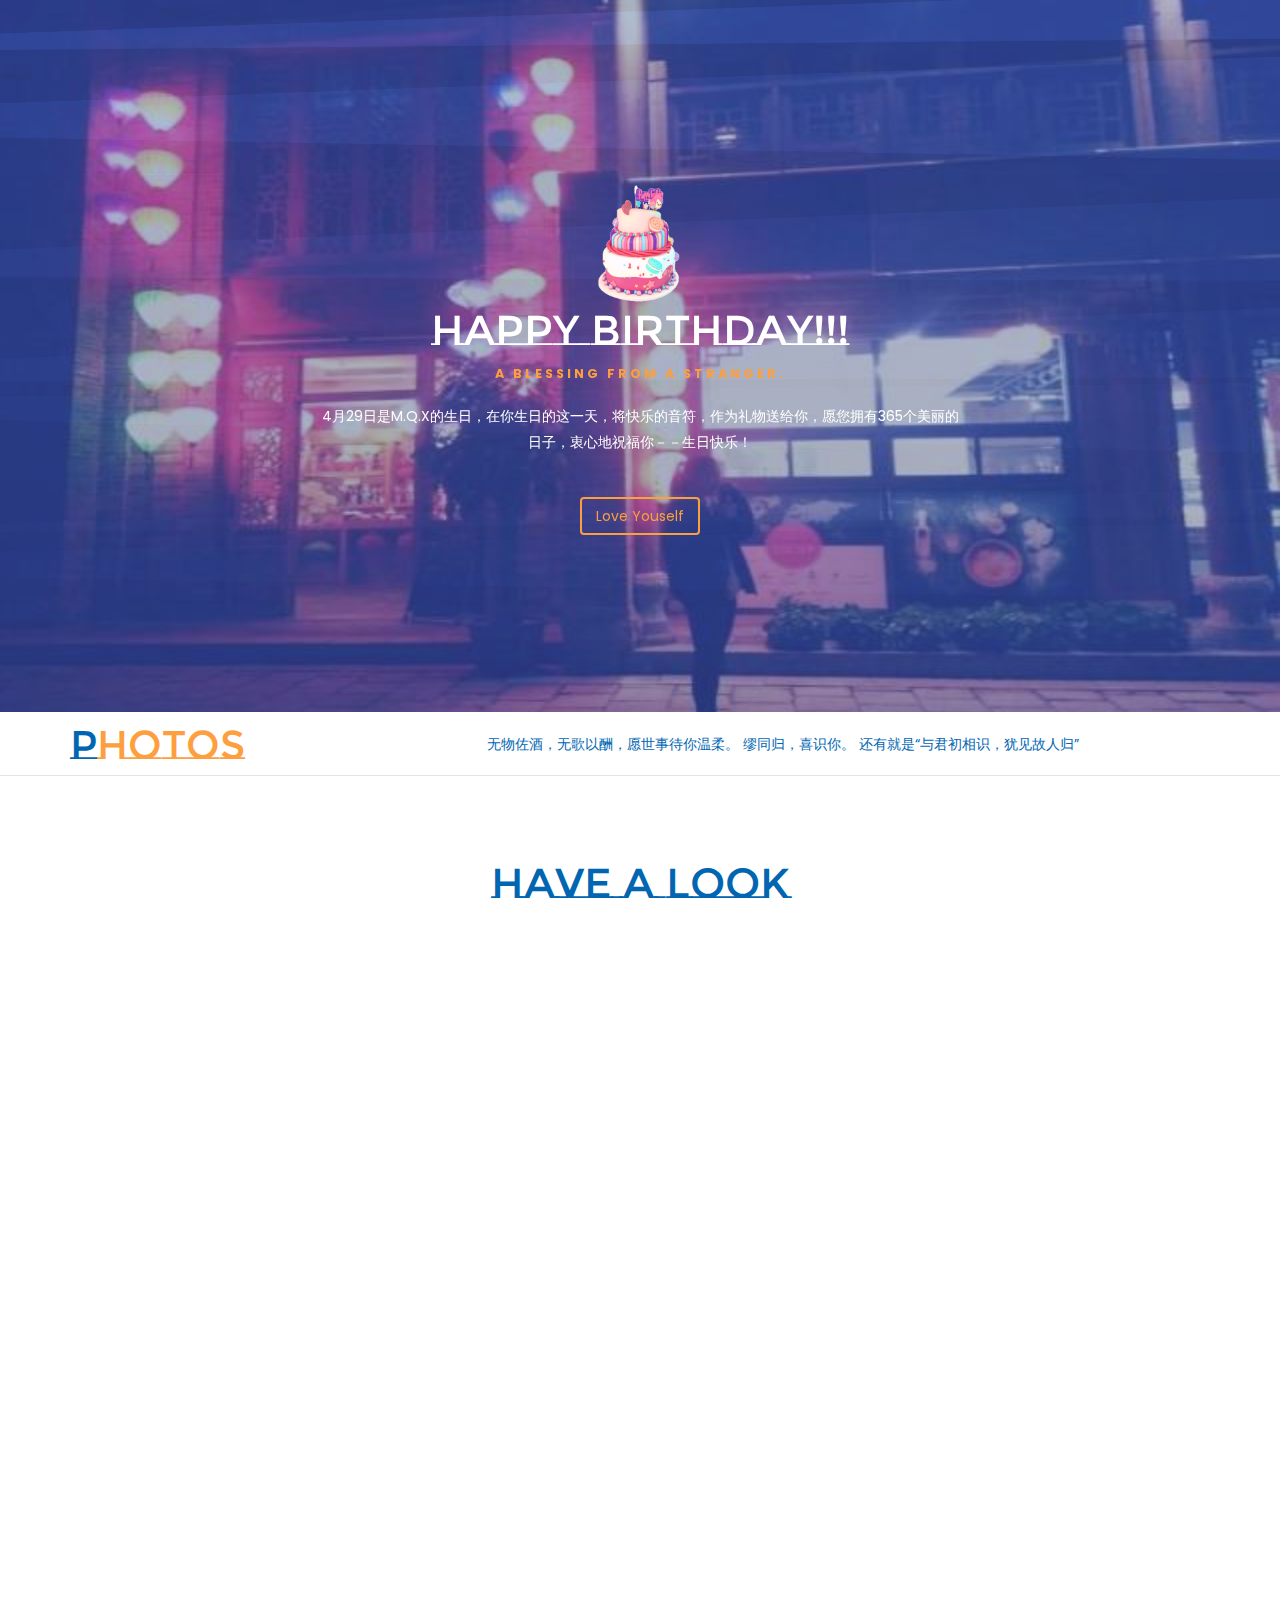
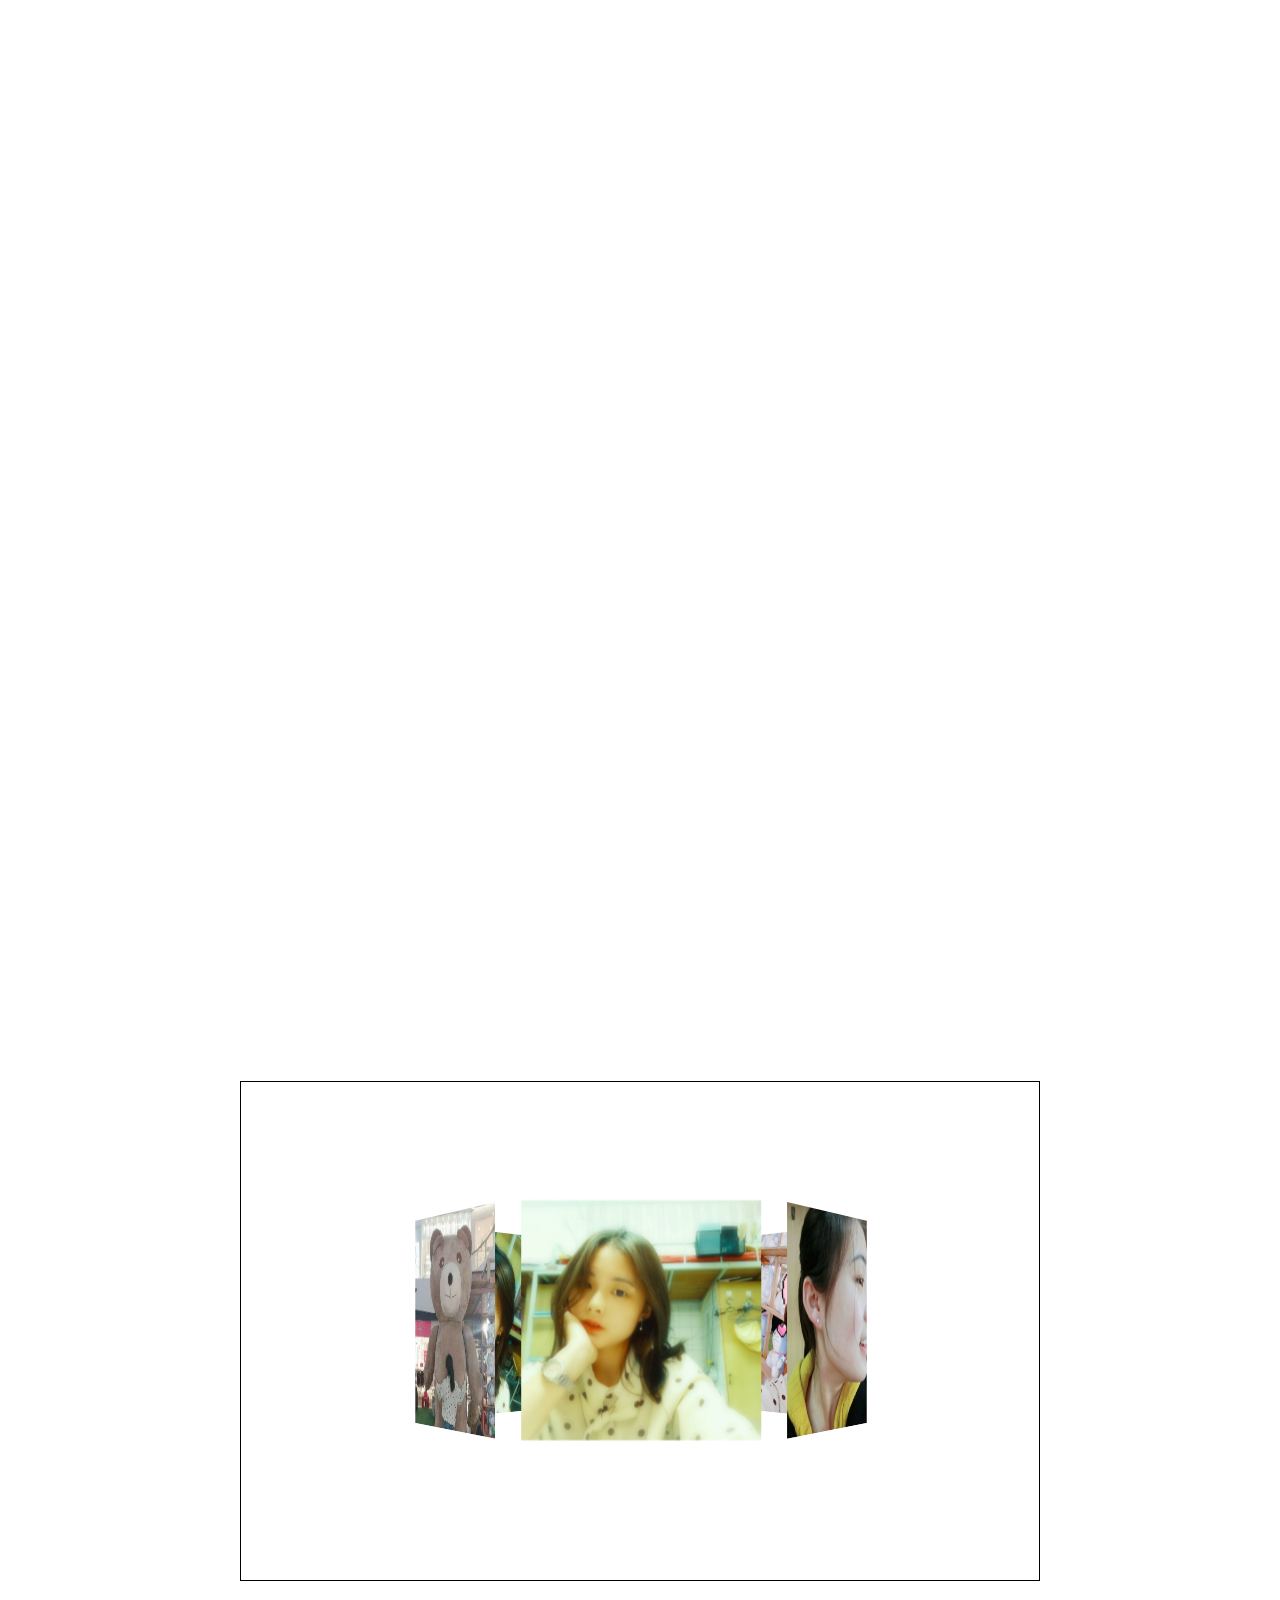
==== commit 6ff00559: "Update index.html" ====
--- a/index/index.html
+++ b/index/index.html
@@ -514,7 +514,9 @@
 <!---->
 
 </div>
-	 <div class="container">
+<div class="footer">
+	<div class="footer-top wow fadeInUp animated" data-wow-delay=".5s">
+		 <div class="container">
 			<div class="row">
 				<img src="img/psbQ8XYOEFA.jpg" alt="" class="col-md-4" style="height:100%">
 				<img src="img/psb.jpg" alt="" class="col-md-4" style="height:100%">
@@ -526,8 +528,6 @@
 				<img src="img/psbDCQ7XRGD.jpg" alt="" class="col-md-4" style="height:100%">
 				<img src="img/psbG32LHLEO.jpg" alt="" class="col-md-4" style="height:100%;animation: beng 1s alternate infinite;">
 			</div>
-<div class="footer">
-	<div class="footer-top wow fadeInUp animated" data-wow-delay=".5s">
 			<div class="col-md-6 footer-in">
 				<div style="position: absolute;right:-490px;bottom:300px;font-size: 18px;animation:bianhuan 2s alternate infinite;">还是我最帅！！！！！</div>
 			<h6 style="font-size: 15px;color: yellow">最后祝这位漂亮的小姐姐生日快乐！！(◕ᴗ◕✿)(◕ᴗ◕✿)(◕ᴗ◕✿)ヽ(￣▽￣)ﾉ<br>ヽ(￣▽￣)ﾉ<br>天天开心</h6>
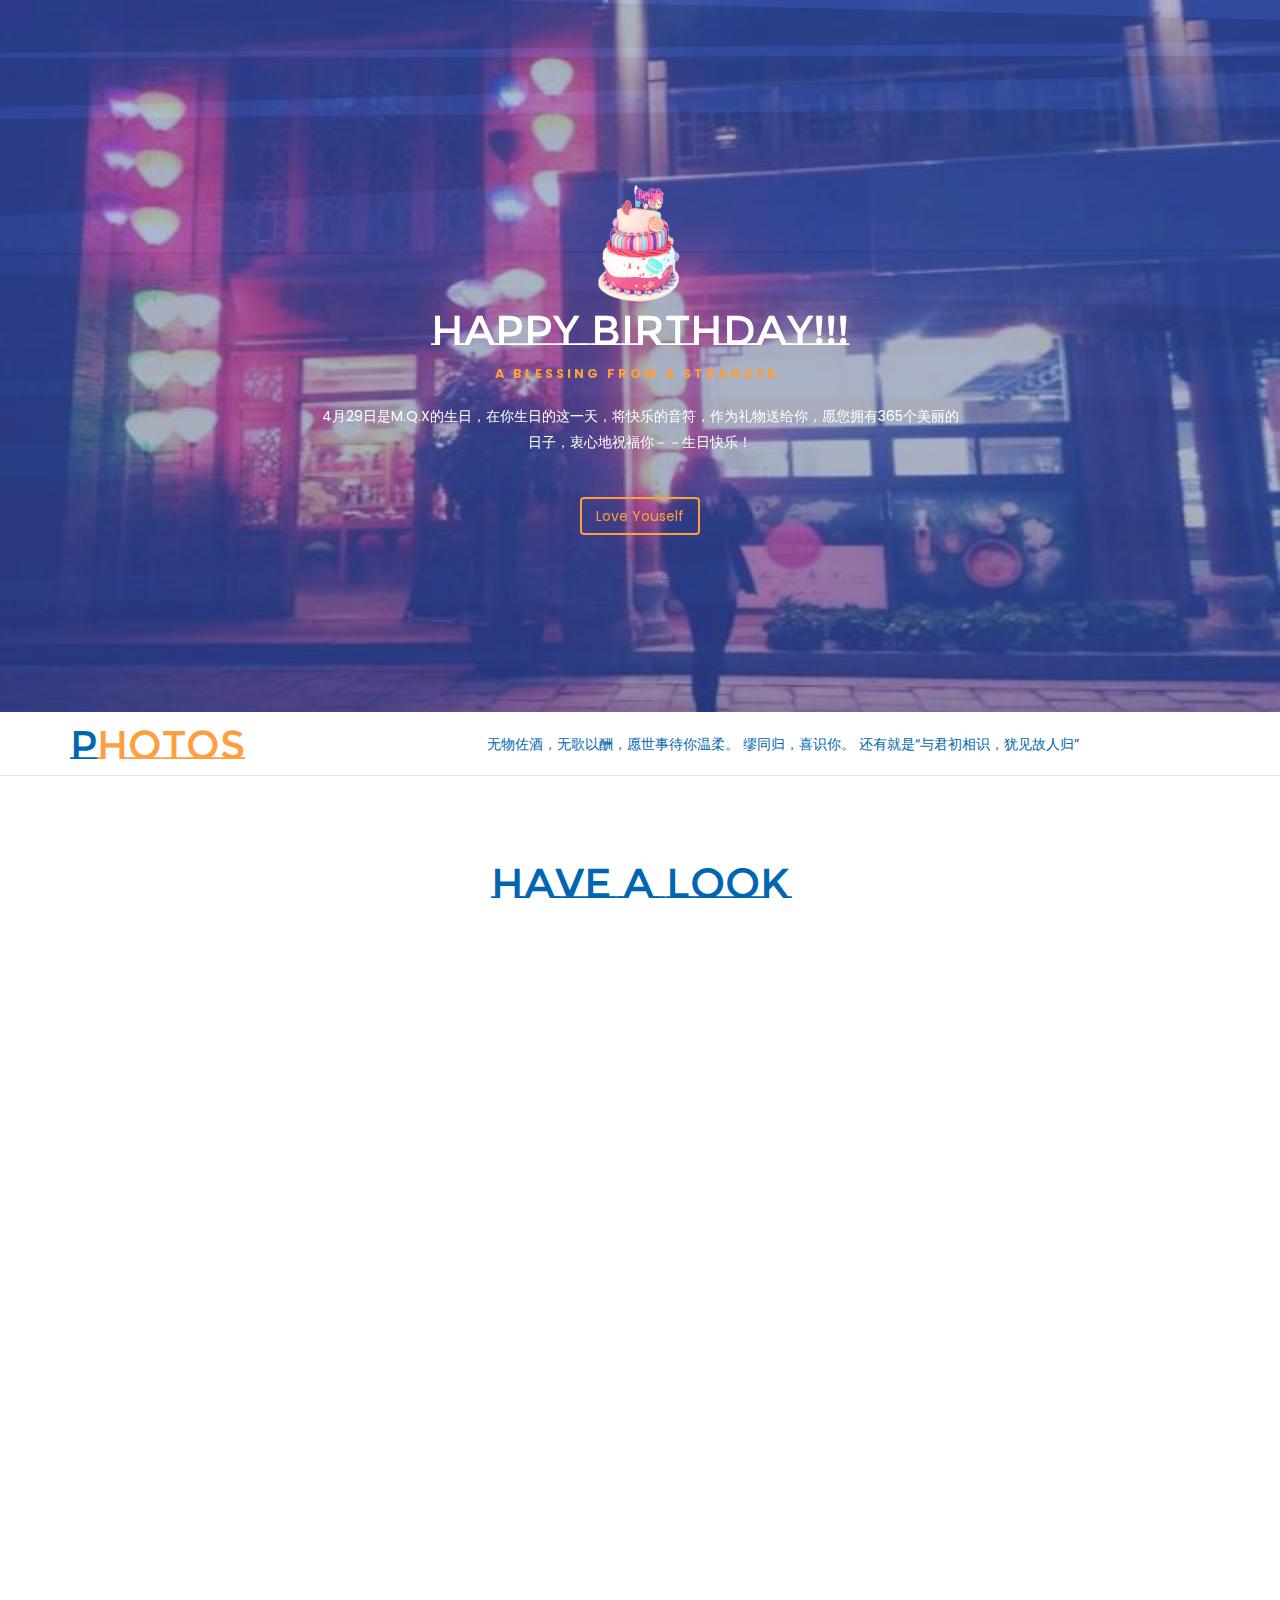
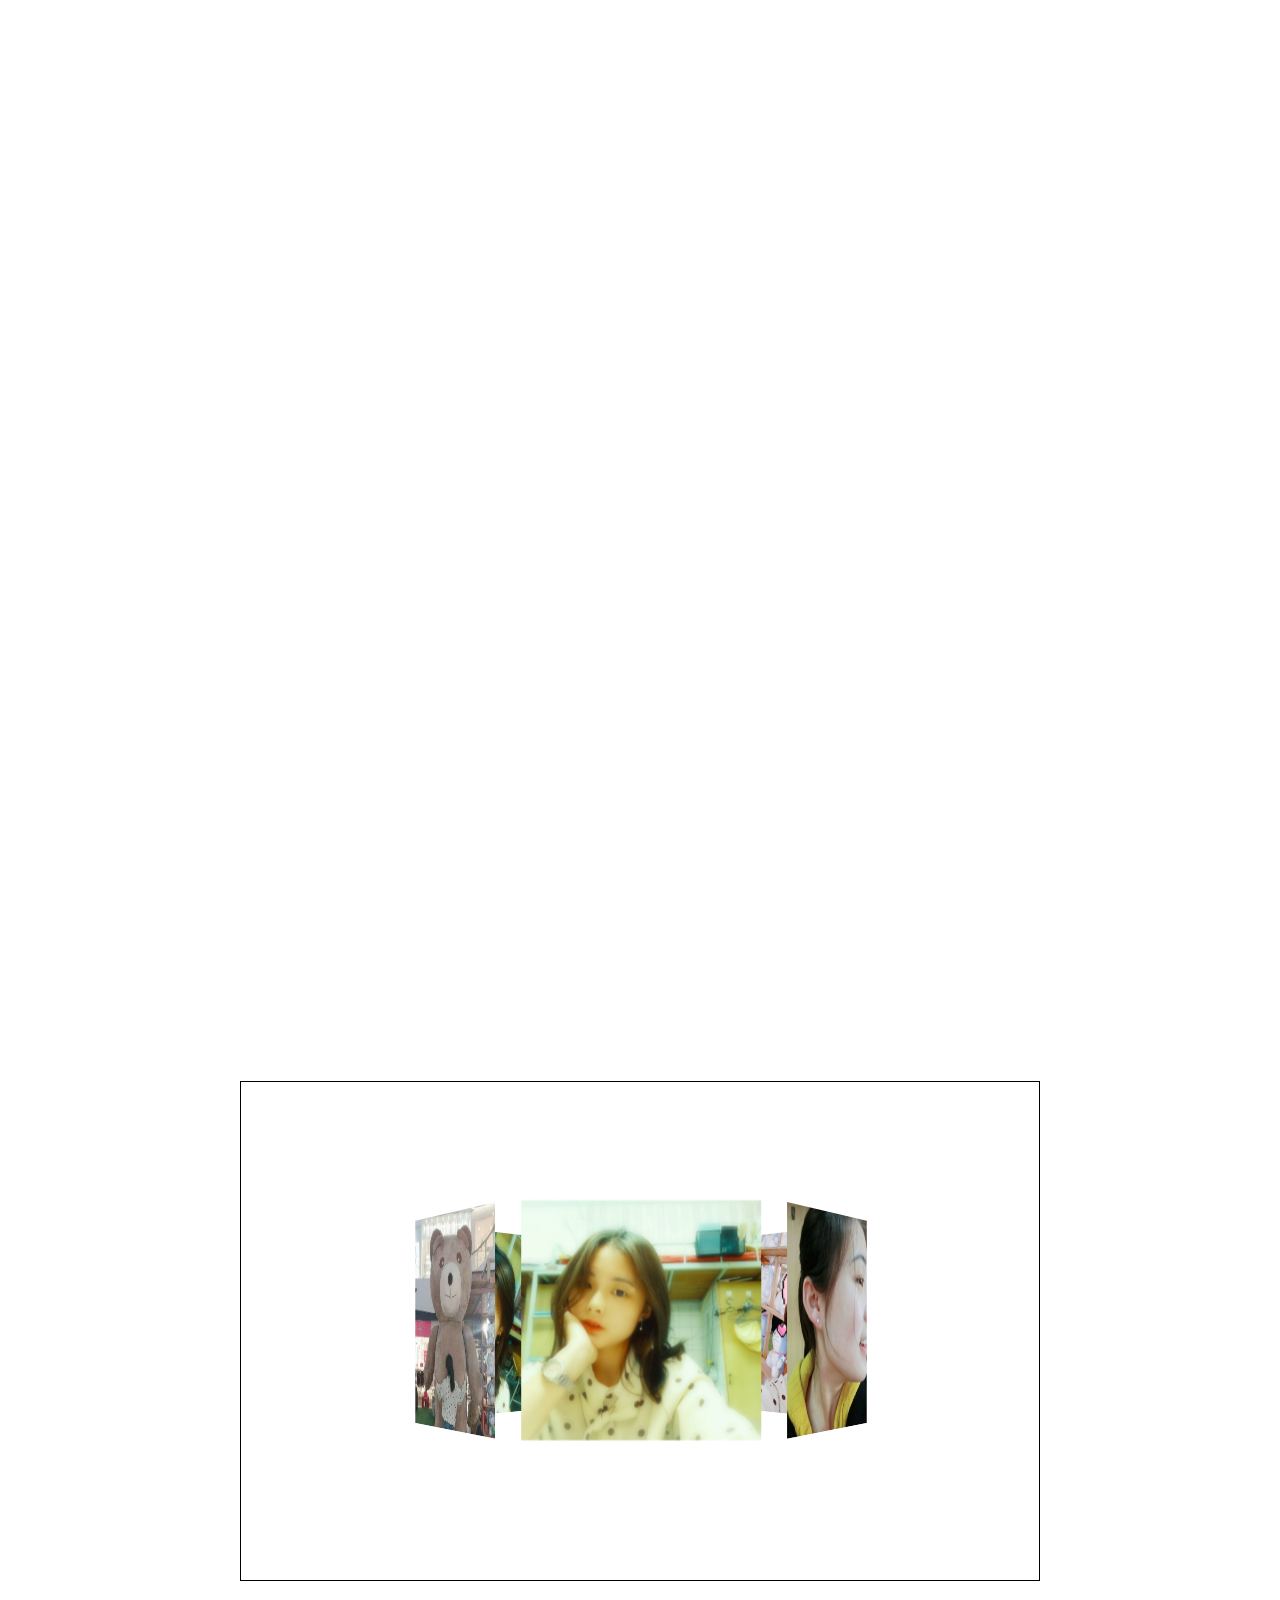
==== commit 03b47f0d: "Update index.html" ====
--- a/index/index.html
+++ b/index/index.html
@@ -533,7 +533,7 @@
 			<h6 style="font-size: 15px;color: yellow">最后祝这位漂亮的小姐姐生日快乐！！(◕ᴗ◕✿)(◕ᴗ◕✿)(◕ᴗ◕✿)ヽ(￣▽￣)ﾉ<br>ヽ(￣▽￣)ﾉ<br>天天开心</h6>
 			</div>
 			<img src="img/cehVnQHbj5TYI.gif" alt="" style="width: 100px;position: absolute;
-			top:0px;left: 800px;">
+			top: 2650px;left: 800px;">
 			<div class="clearfix"> </div>
 		</div>
 	</div>
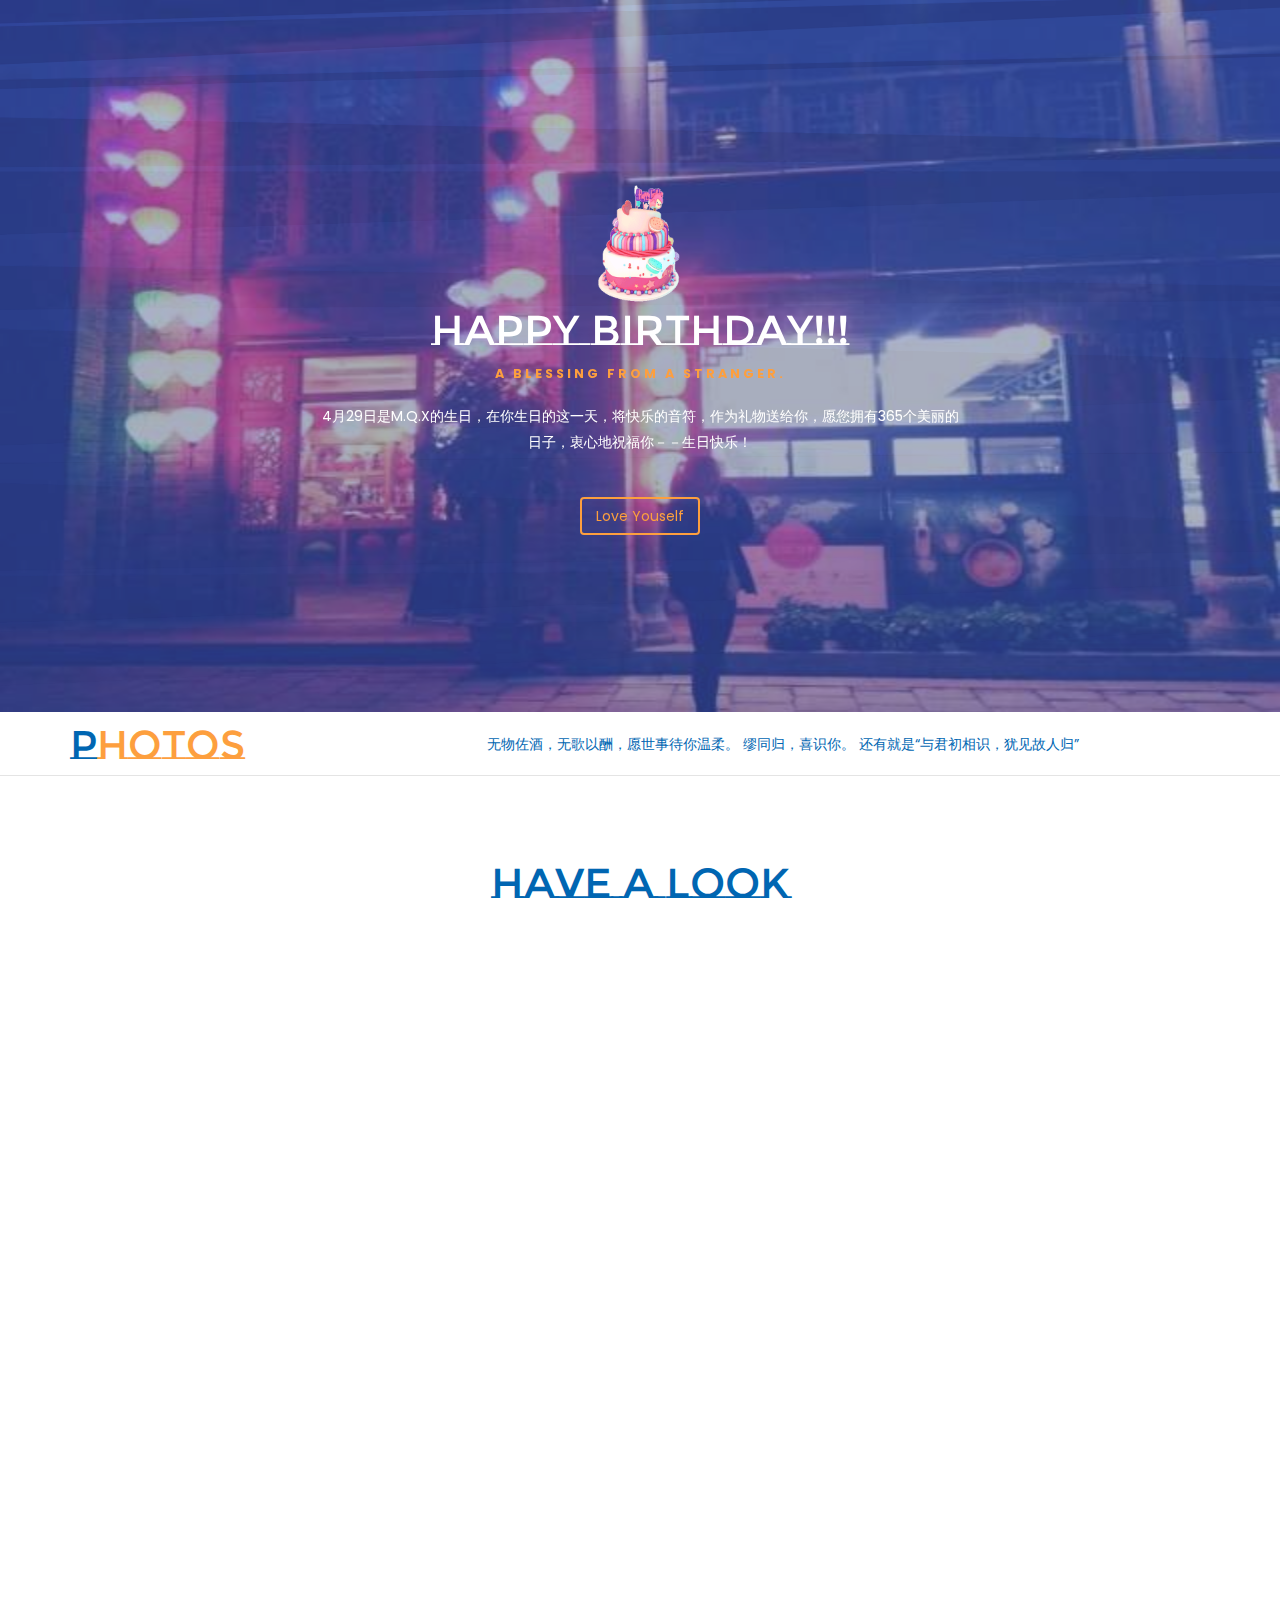
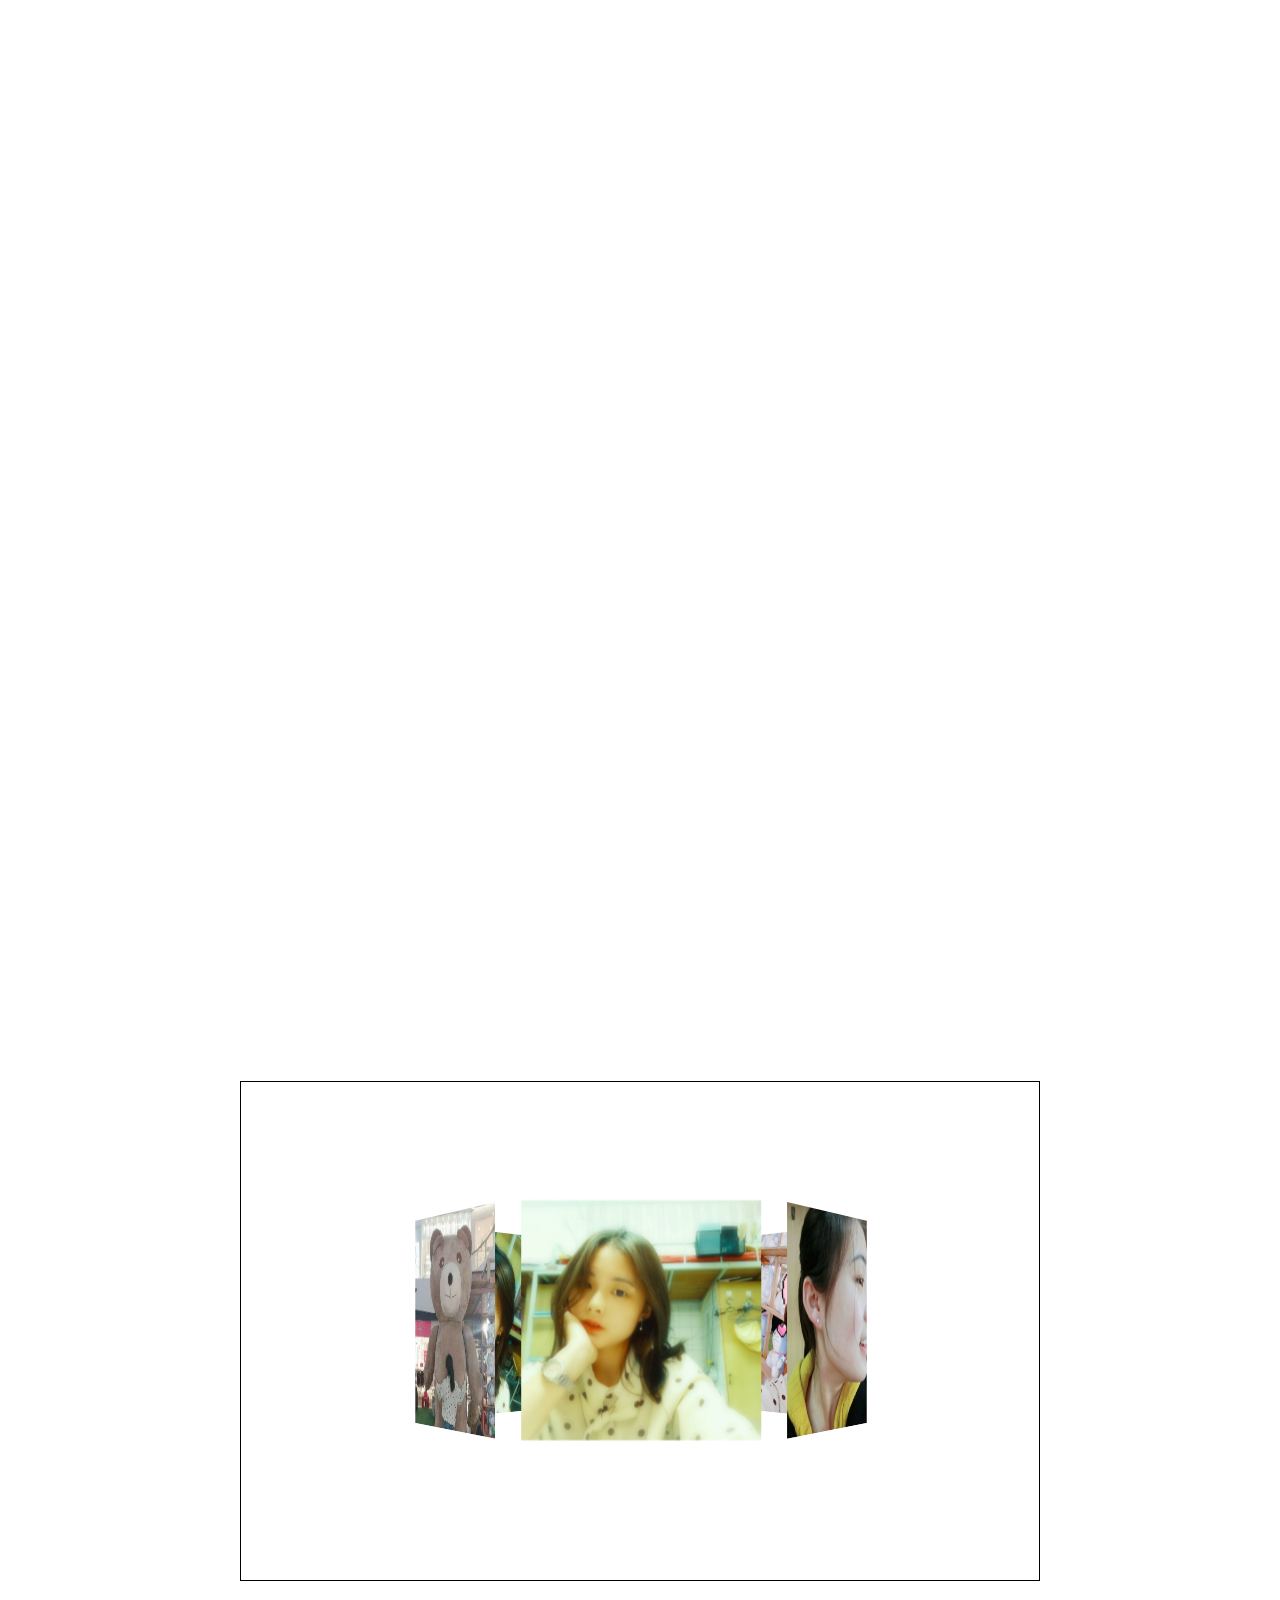
==== commit 5a9ab53f: "Update index.html" ====
--- a/index/index.html
+++ b/index/index.html
@@ -173,7 +173,7 @@
 					</ul>
 				</nav>
 				<div class=" tab-content wow fadeInLeft animated" data-wow-delay=".5s">
-					<div class="tab-pane active text-style" id="tab1">
+					<div class="tab-pane active text-style fade in active" id="tab1">
 						<div class="fashion-tab">
 							<h4>哇，小姐姐好漂亮，你的照片让我心里面小鹿乱撞呀φ(>ω<*) φ(>ω<*) φ(>ω<*) </h4>
 							<p>
@@ -192,7 +192,7 @@
 							</div>				      
 						 </div>
 					</div>
-					<div class="tab-pane  text-style" id="tab2">
+					<div class="tab-pane  text-style fade" id="tab2">
 						<div class="fashion-tab1">
 							<h4>Forever eighteen years old</h4>
 							<div class="tab_img1">
@@ -220,7 +220,7 @@
 							</div>				      
 						 </div>
 					</div>
-					<div class="tab-pane  text-style" id="tab3">
+					<div class="tab-pane  text-style fade" id="tab3">
 						<div class="fashion-tab2">
 							<h4>what a beautiful day!!!</h4>
 							<p> Every day is a new journey, and everyone who walks with us is grateful. "Life is not long, just enough to see the world."
@@ -246,7 +246,7 @@
 							</div>
 						</div>					  
 					</div>
-					<div class="tab-pane text-style" id="tab4">
+					<div class="tab-pane text-style fade" id="tab4">
 						<div class="fashion-tab1">
 							<h4></h4>
 							<div class="tab_img1">
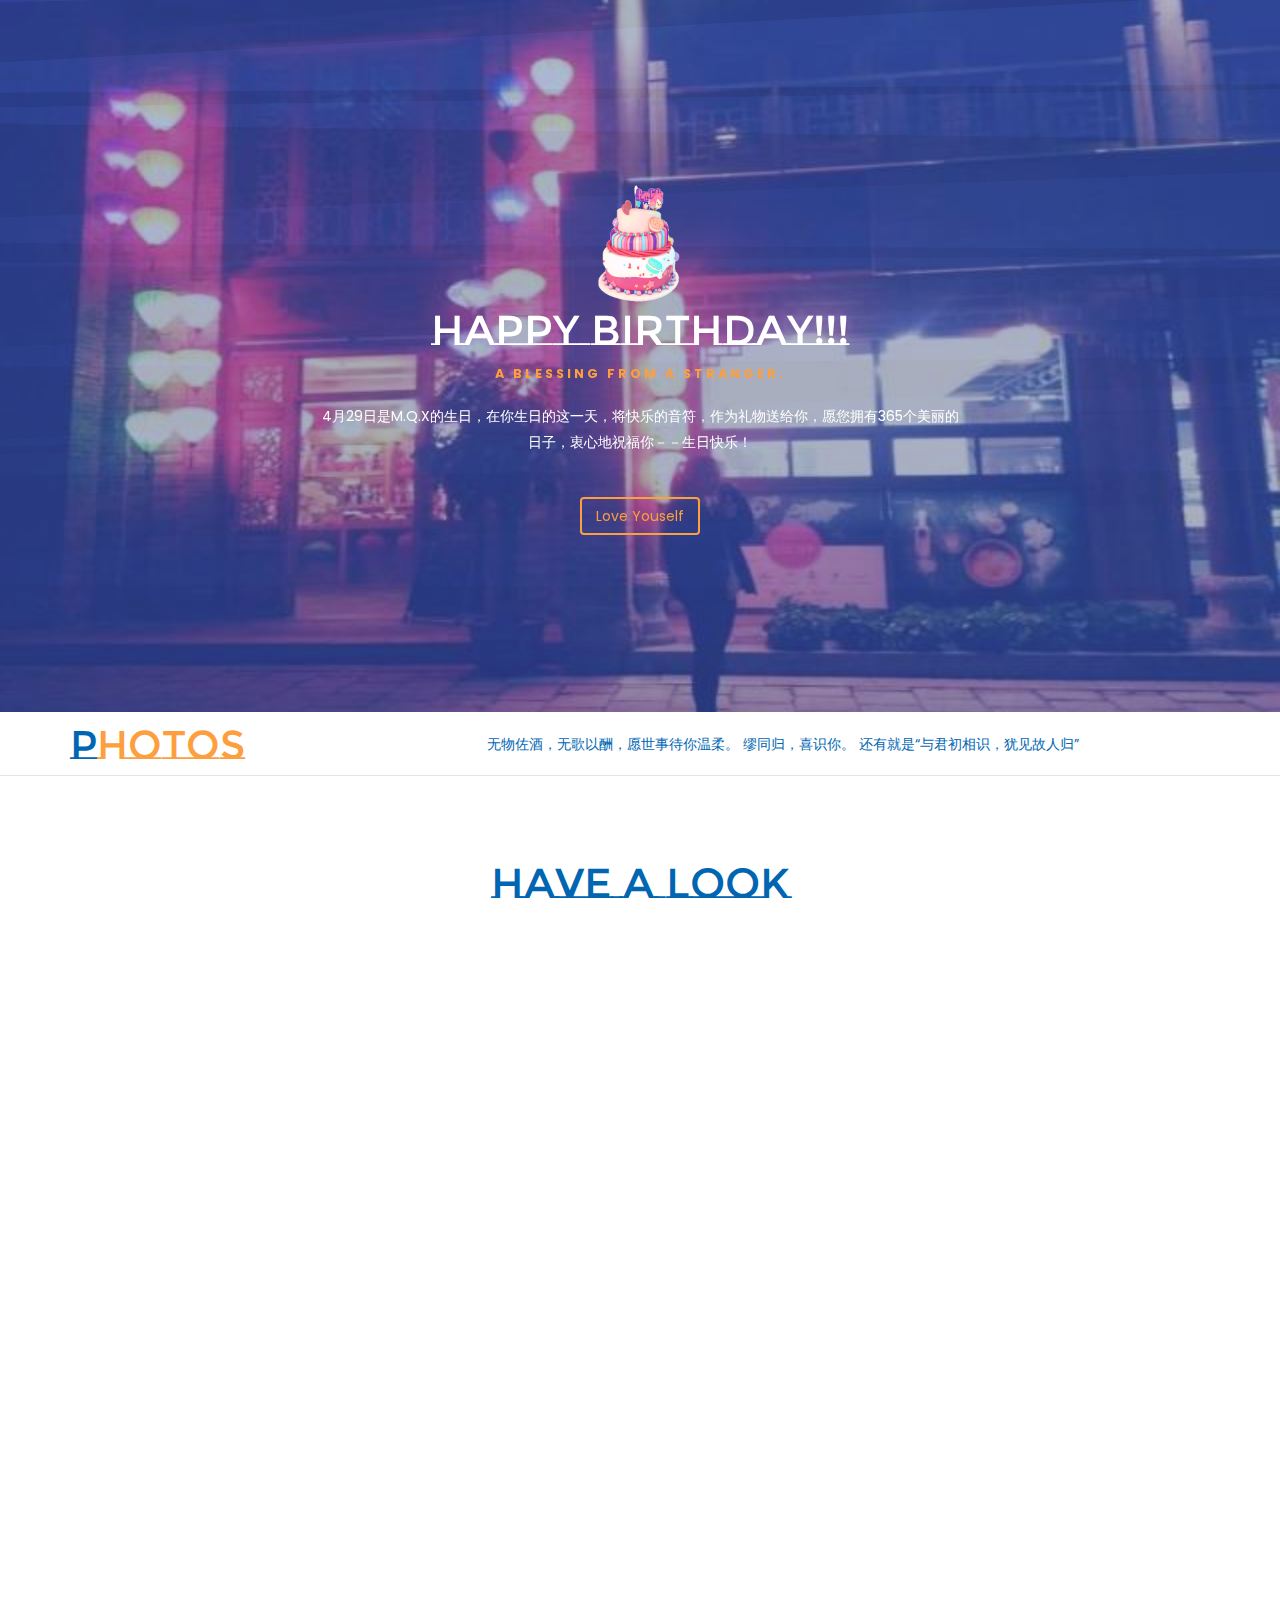
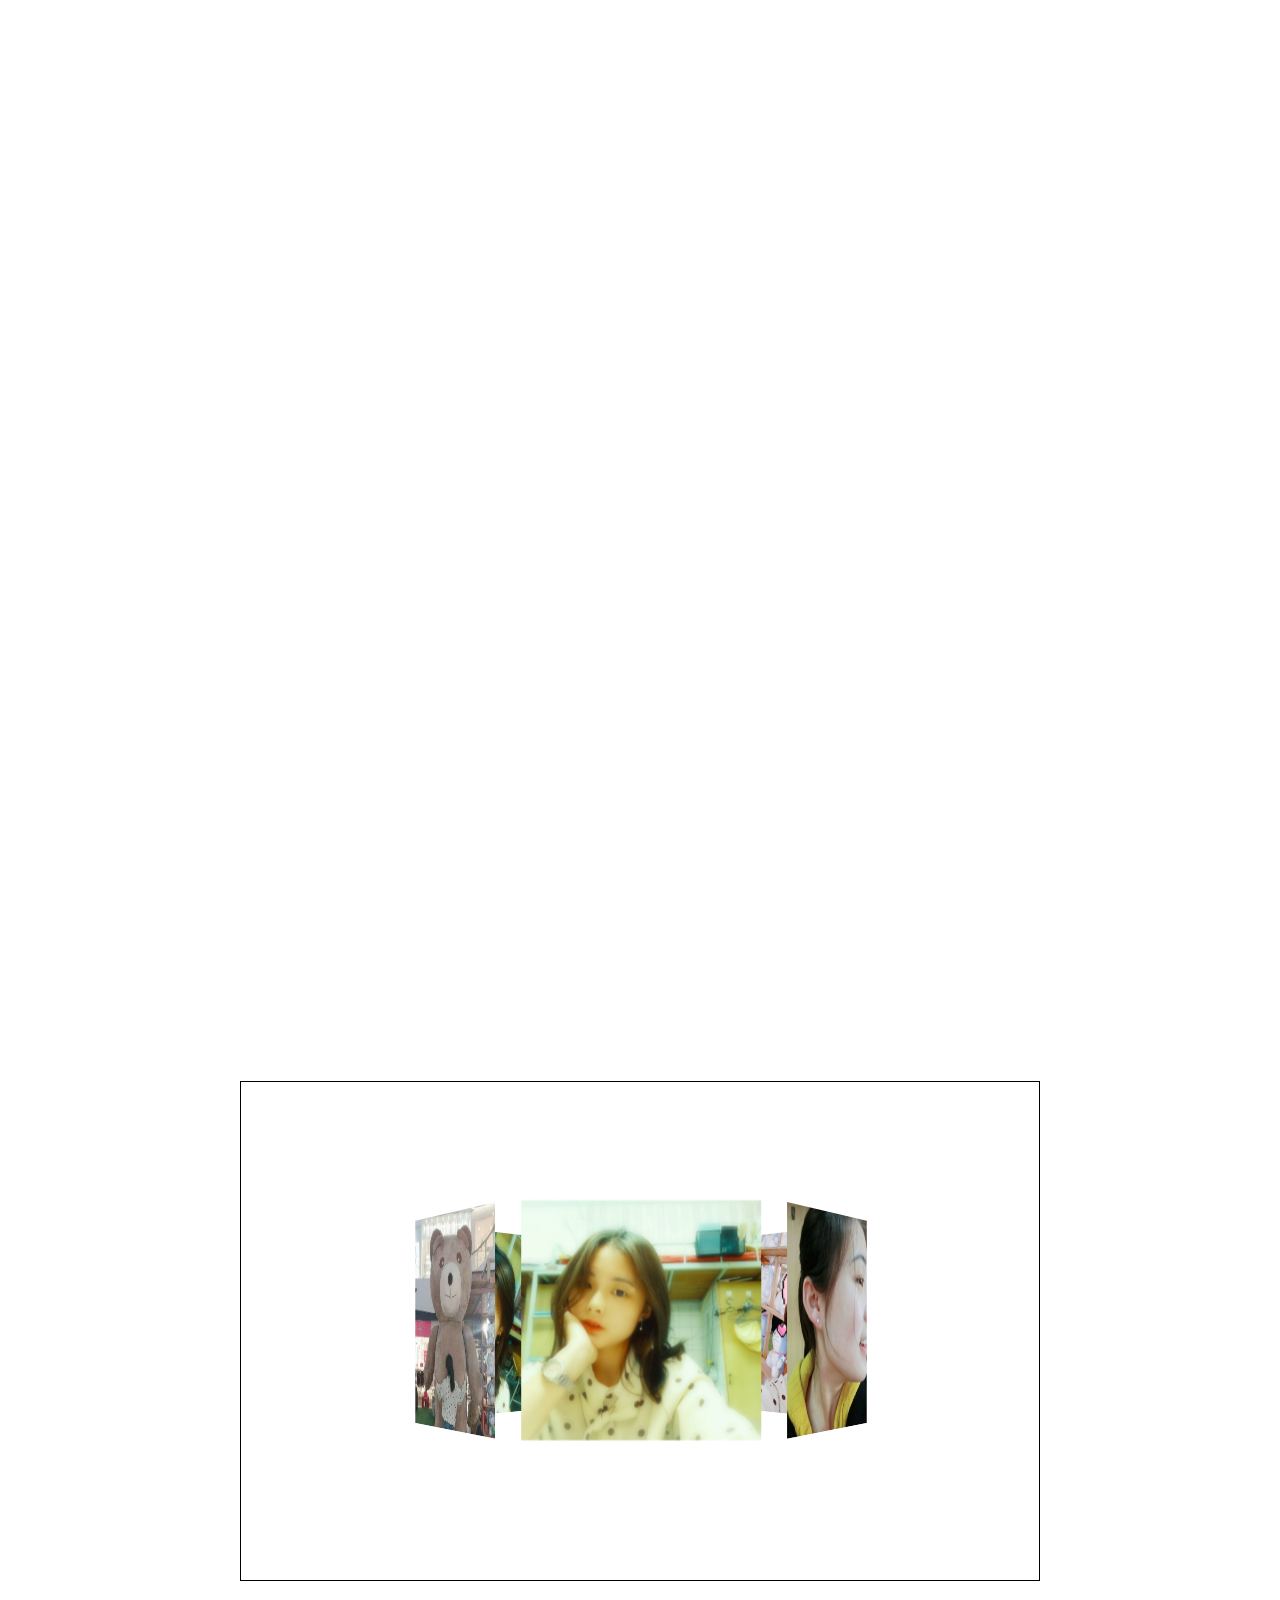
==== commit ac4b9eec: "Update index.html" ====
--- a/index/index.html
+++ b/index/index.html
@@ -3,7 +3,7 @@
 <head>
 <title>小姐姐最漂亮</title>
 <link href="css/bootstrap.css" rel="stylesheet" type="text/css" media="all" />
-<link href="http://ydbzs.github.io/ck/ico我的象征.ico" type="image/x-icon" rel="shortcut icon">
+<link href="https://ydbzs.github.io/ck/ico我的象征.ico" type="image/x-icon" rel="shortcut icon">
 <!-- jQuery (necessary for Bootstrap's JavaScript plugins) -->
 <script src="js/jquery.min.js"></script>
 <!-- Custom Theme files -->
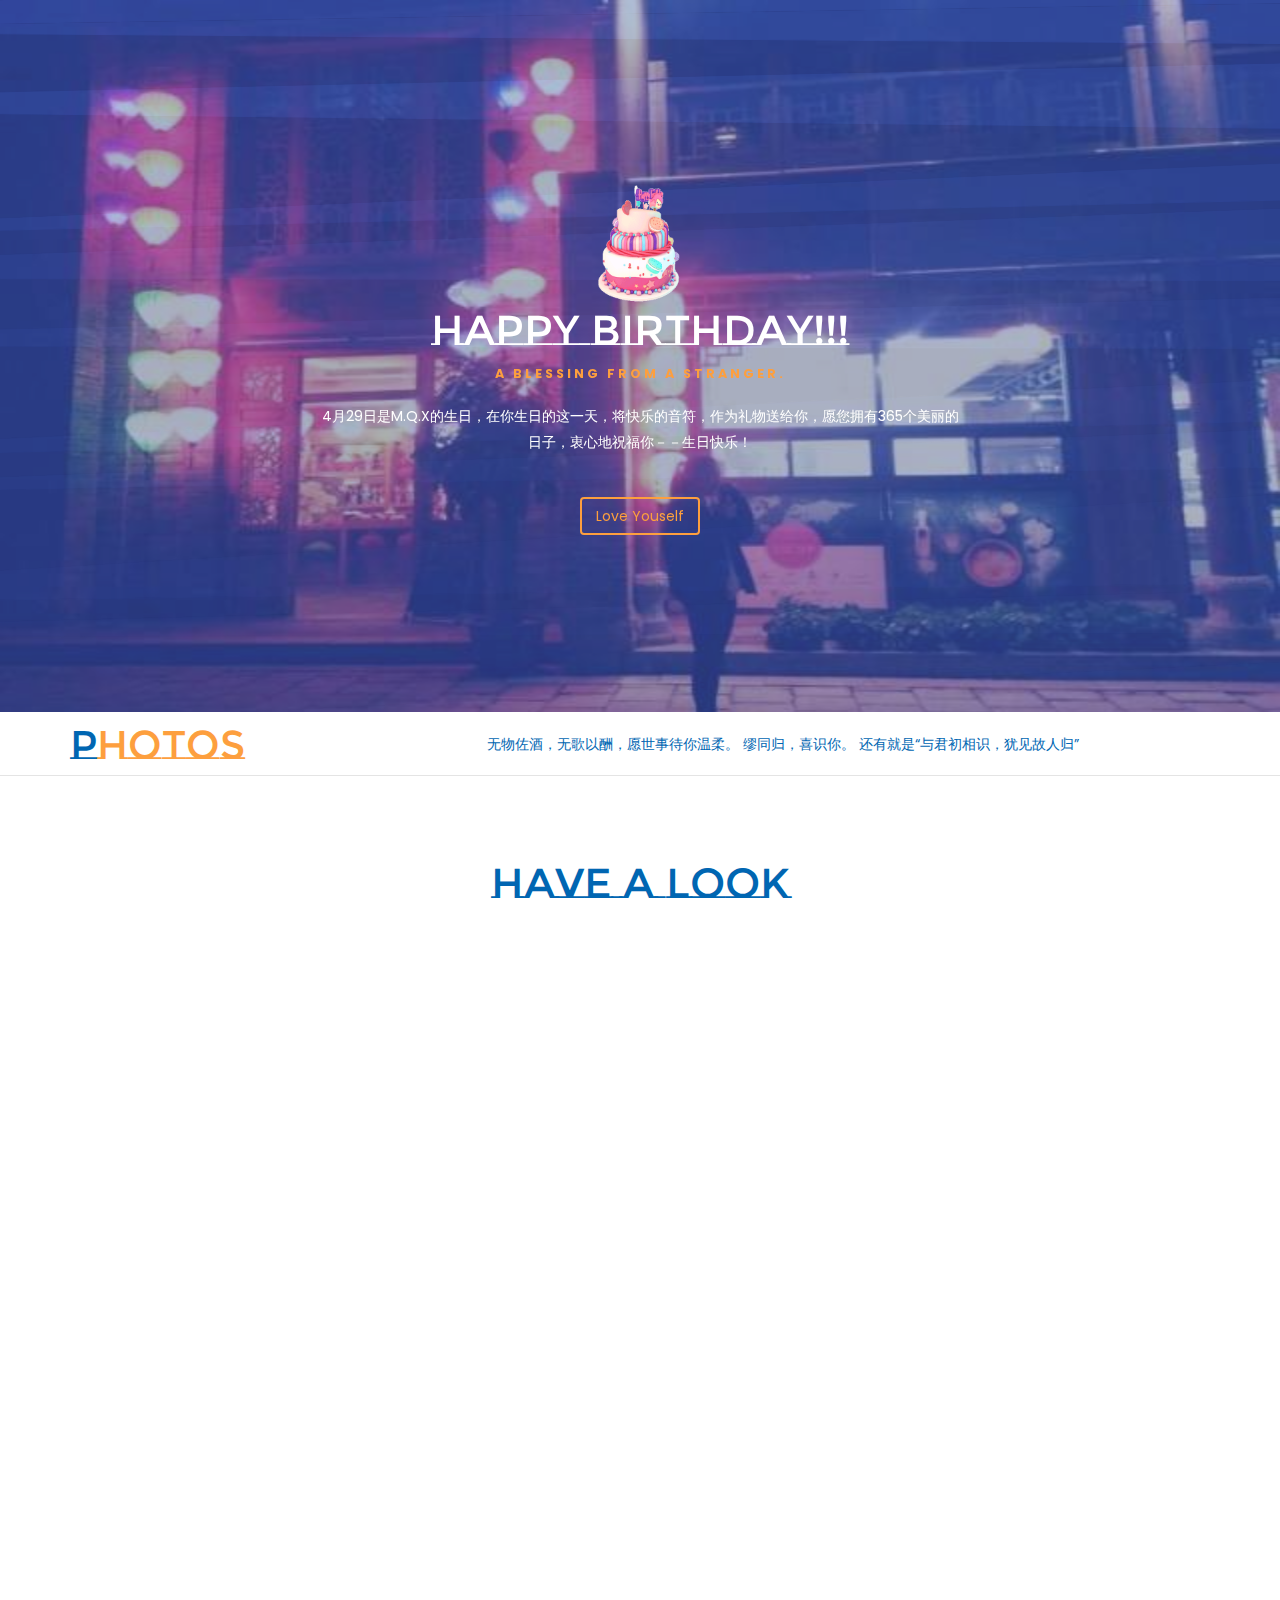
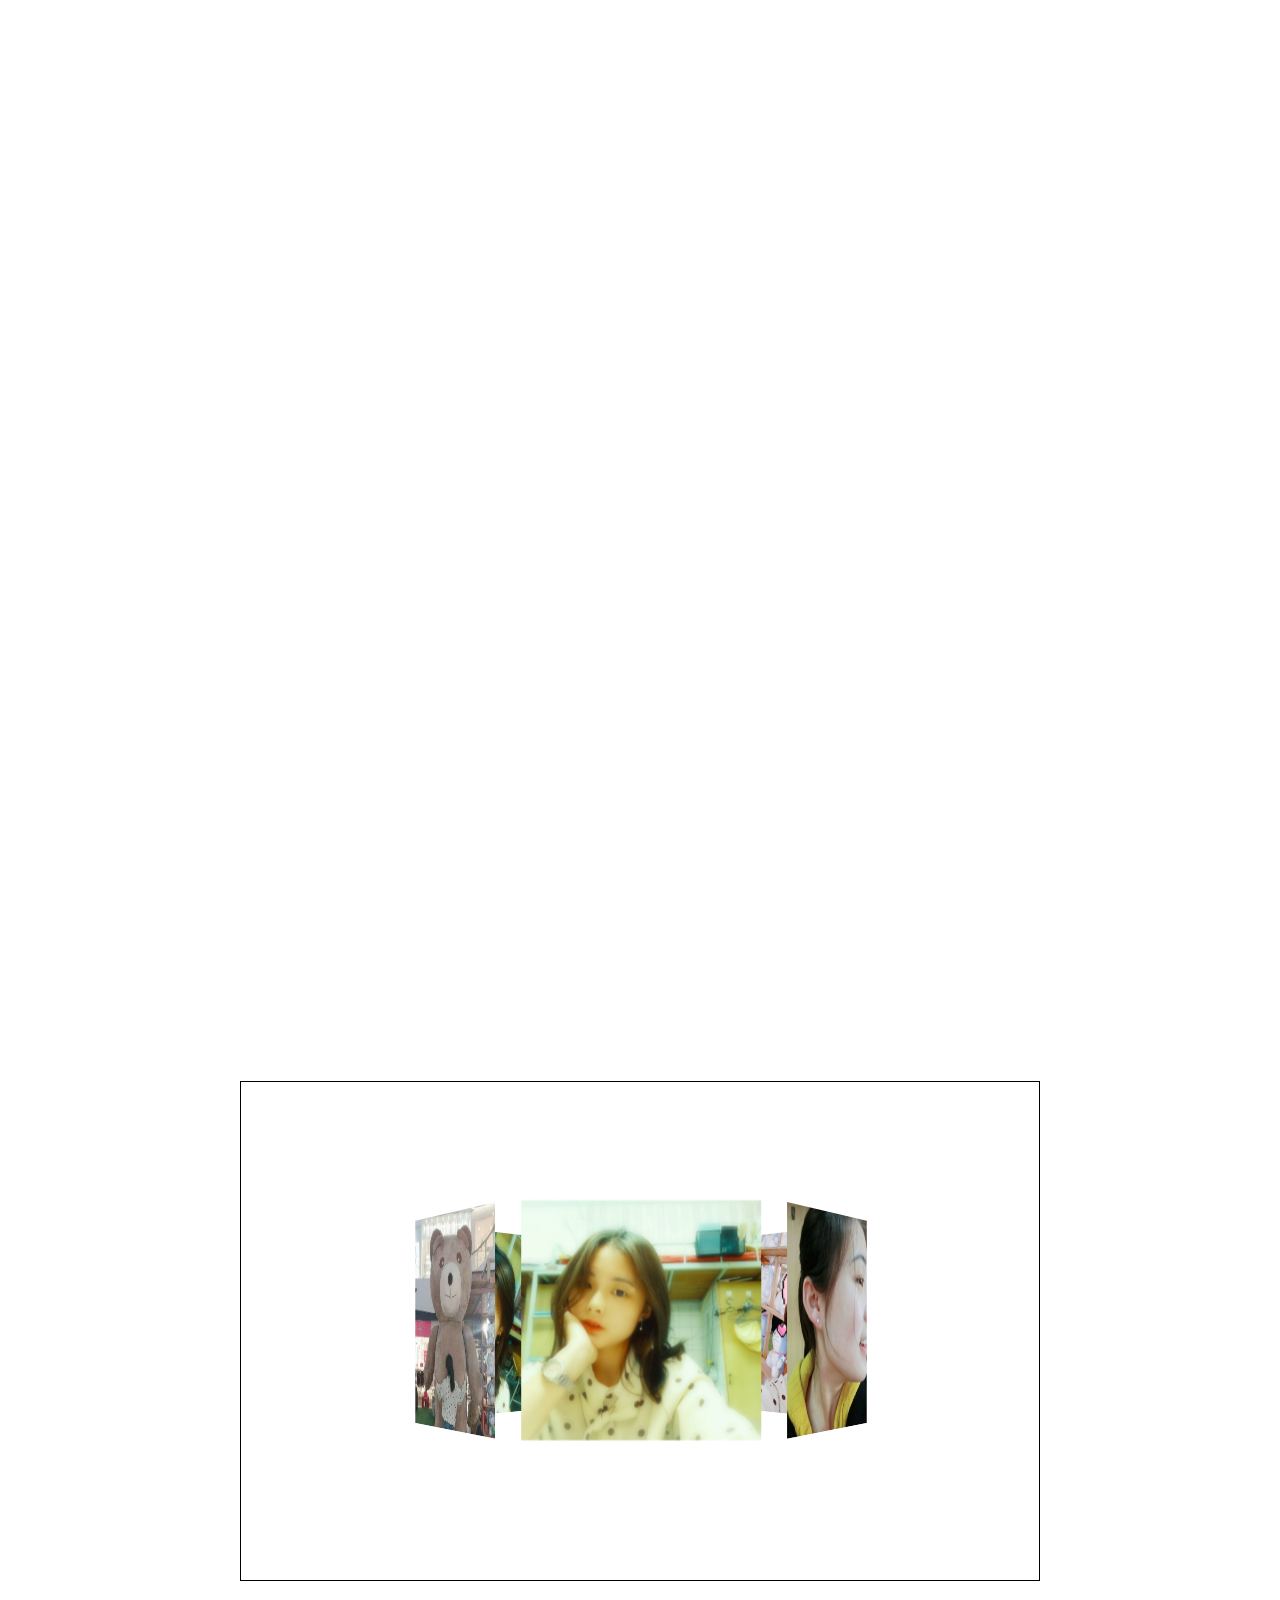
==== commit 066f55ac: "Update index.html" ====
--- a/index/index.html
+++ b/index/index.html
@@ -204,7 +204,7 @@
 										十八岁，成熟给我们淡定。
 										十八年的风雨和阳光，十八年的泪水与欢笑，十八年的回忆积淀出蓬勃而美丽的青春，就让这一瞬间变成永恒。
 									</p>
-									<a href="about.html" class="hvr-shutter-out-horizontal read-1">Frever Age</a>
+									<a href="about.html" class="hvr-shutter-out-horizontal read-1">Forever Age</a>
 								</div>
 								<div class="col-md-4 fashion-img1">
 									<p> 当我们情感受挫，事业不顺，被人误解，付出没有回报，受到伤害，身心疲惫，一个人对着天花板发呆时，
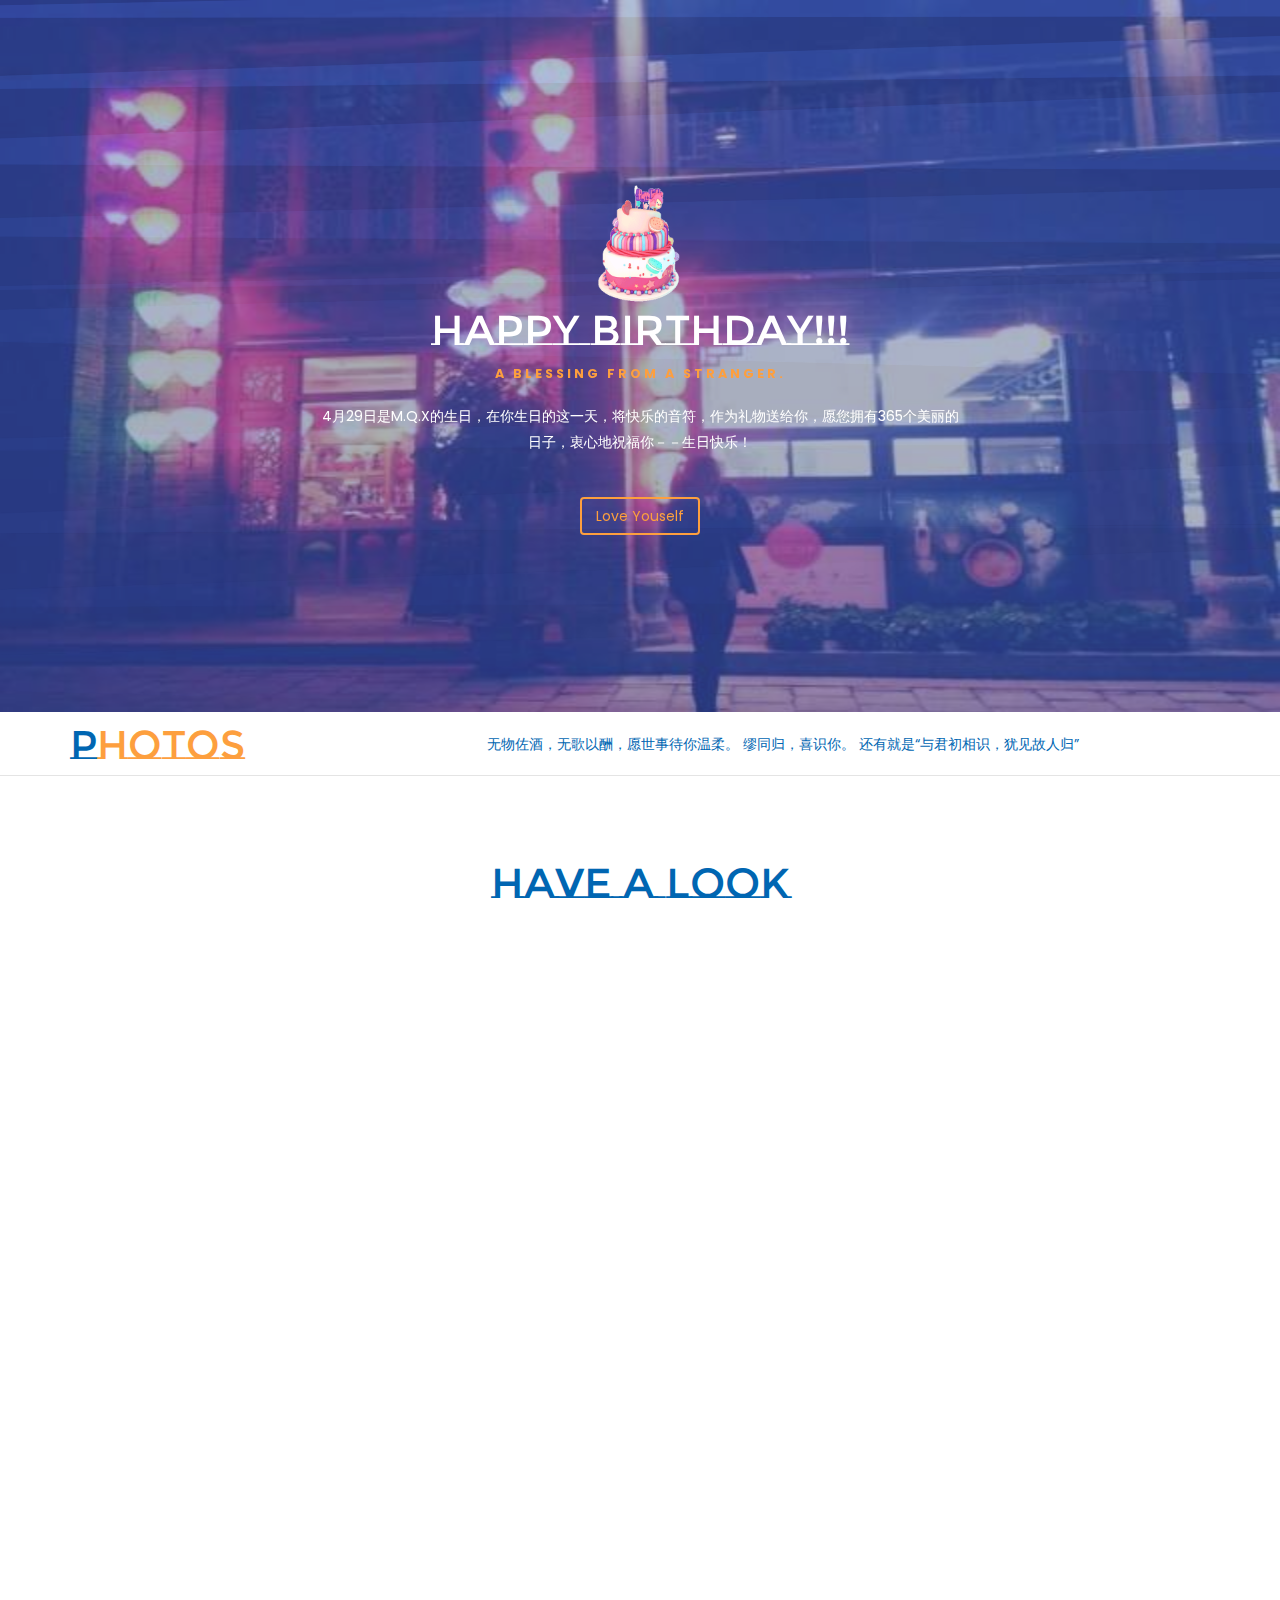
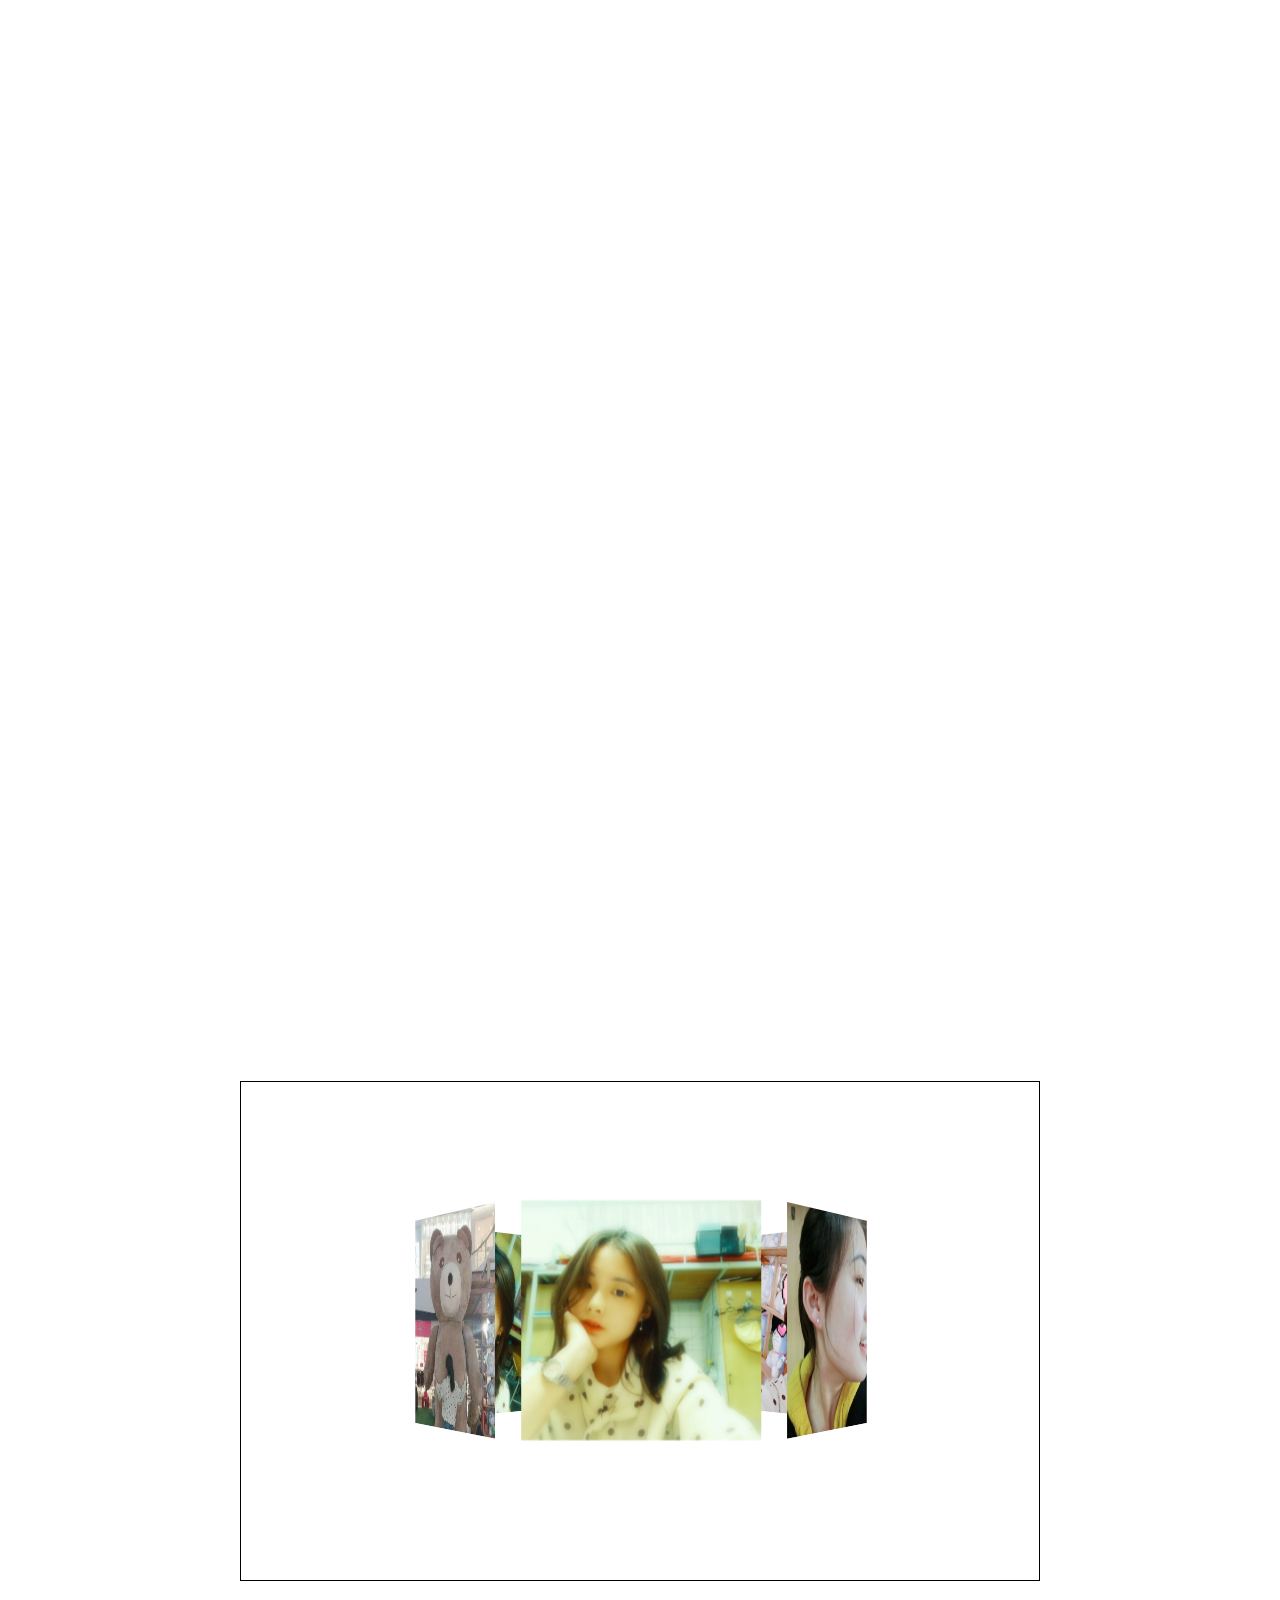
==== commit 28d36bee: "Update index.html" ====
--- a/index/index.html
+++ b/index/index.html
@@ -533,7 +533,7 @@
 			<h6 style="font-size: 15px;color: yellow">最后祝这位漂亮的小姐姐生日快乐！！(◕ᴗ◕✿)(◕ᴗ◕✿)(◕ᴗ◕✿)ヽ(￣▽￣)ﾉ<br>ヽ(￣▽￣)ﾉ<br>天天开心</h6>
 			</div>
 			<img src="img/cehVnQHbj5TYI.gif" alt="" style="width: 100px;position: absolute;
-			top: 2650px;left: 800px;">
+			top: 100%;left: 80%;">
 			<div class="clearfix"> </div>
 		</div>
 	</div>
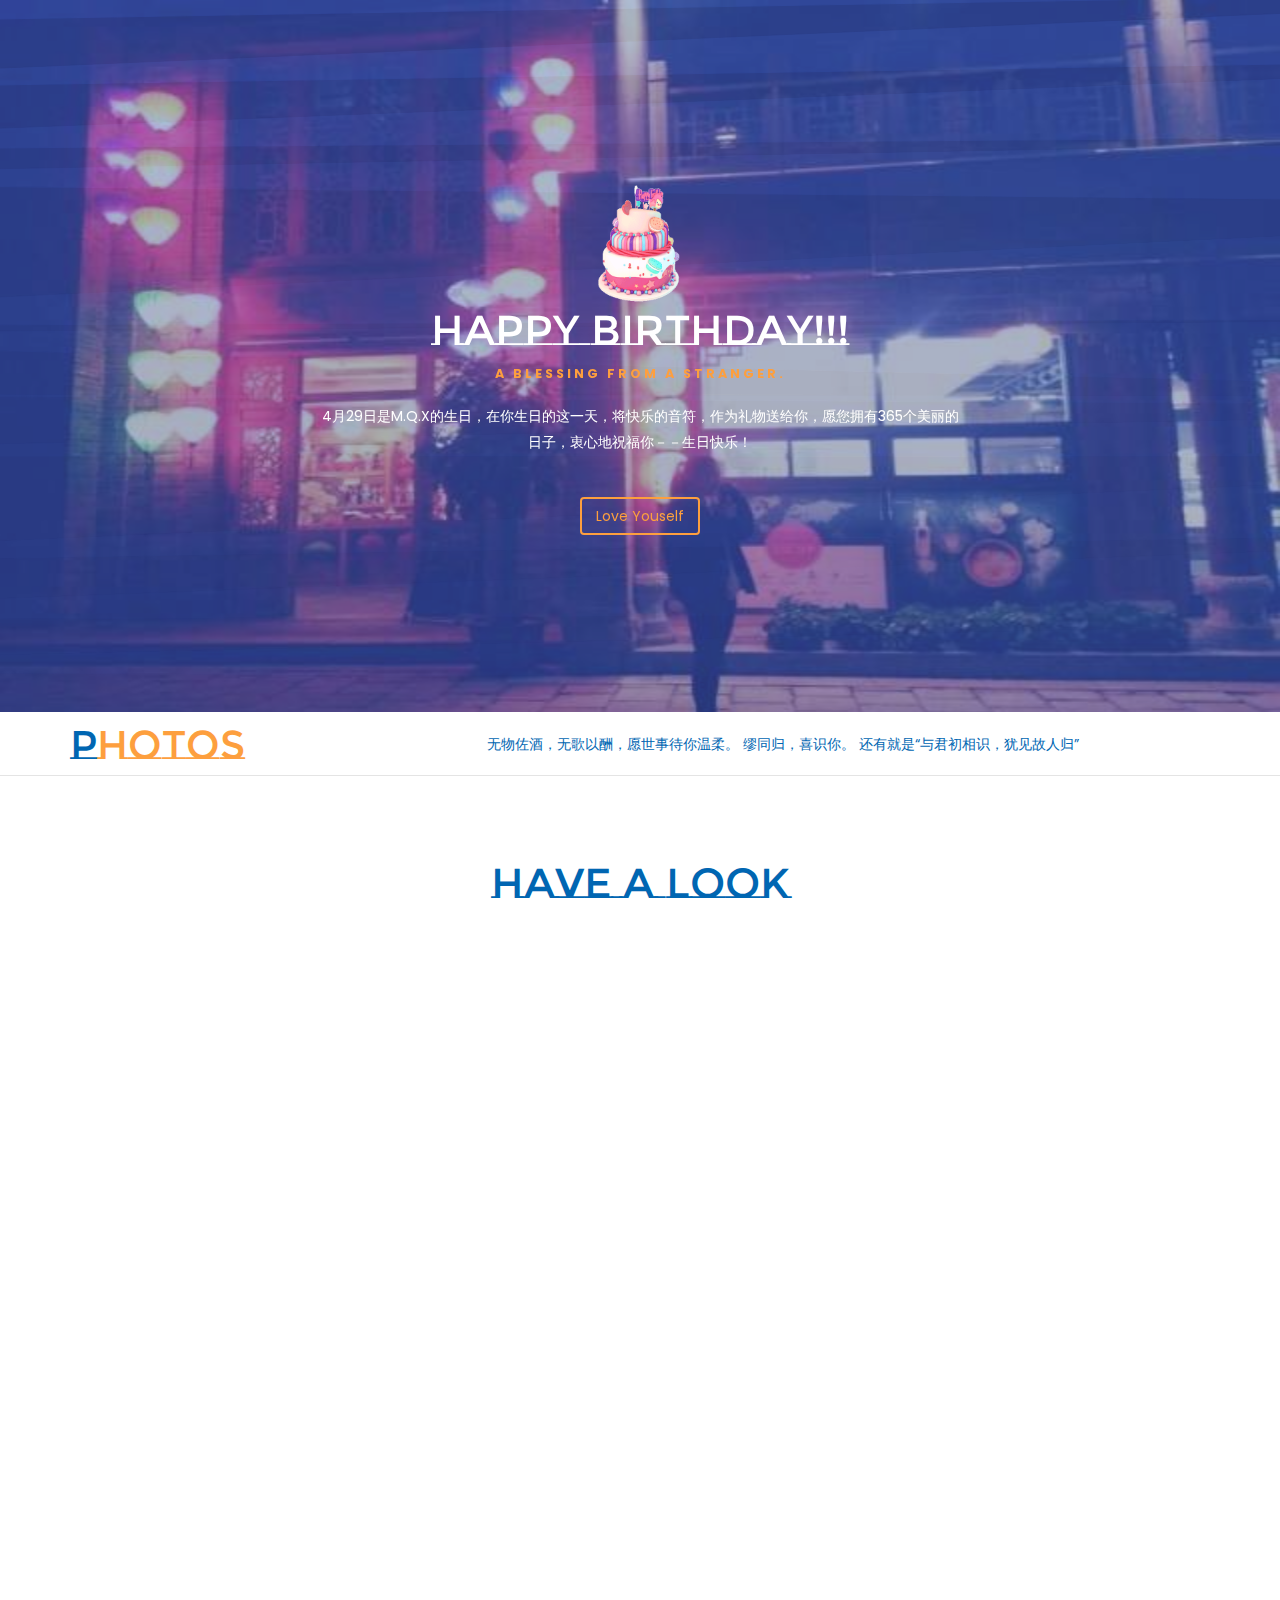
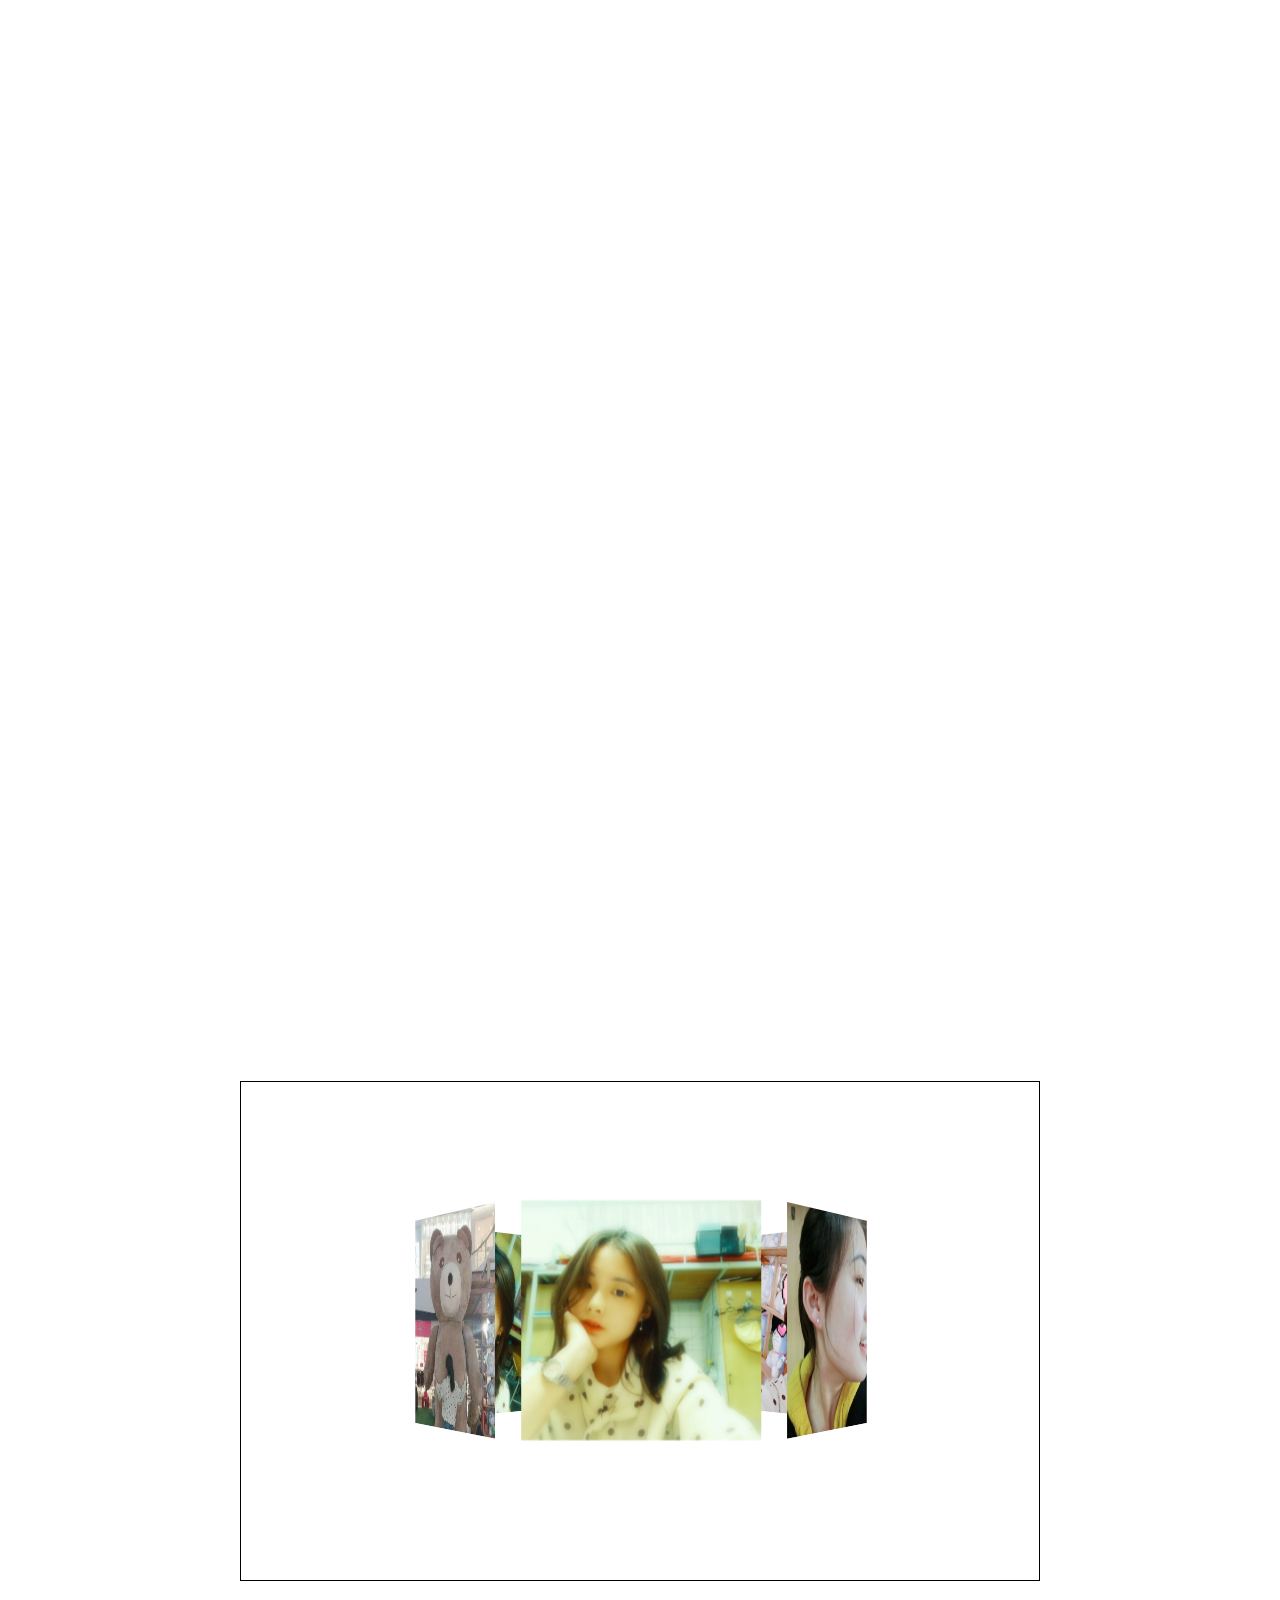
==== commit 0cdc0af7: "Update index.html" ====
--- a/index/index.html
+++ b/index/index.html
@@ -16,8 +16,6 @@
 <meta name="renderer" content="webkit">
 <meta name="viewport" content="width=device-width, initial-scale=1">
 <meta http-equiv="Content-Type" content="text/html; charset=utf-8" />
-<meta name="keywords" content="Robes Responsive web template, Bootstrap Web Templates, Flat Web Templates, Android Compatible web template, 
-Smartphone Compatible web template, free webdesigns for Nokia, Samsung, LG, SonyEricsson, Motorola web design" />
 <script type="application/x-javascript"> addEventListener("load", function() { setTimeout(hideURLbar, 0); }, false); function hideURLbar(){ window.scrollTo(0,1); } </script>
 <!---->
 <script src="js/bootstrap.min.js"></script>
